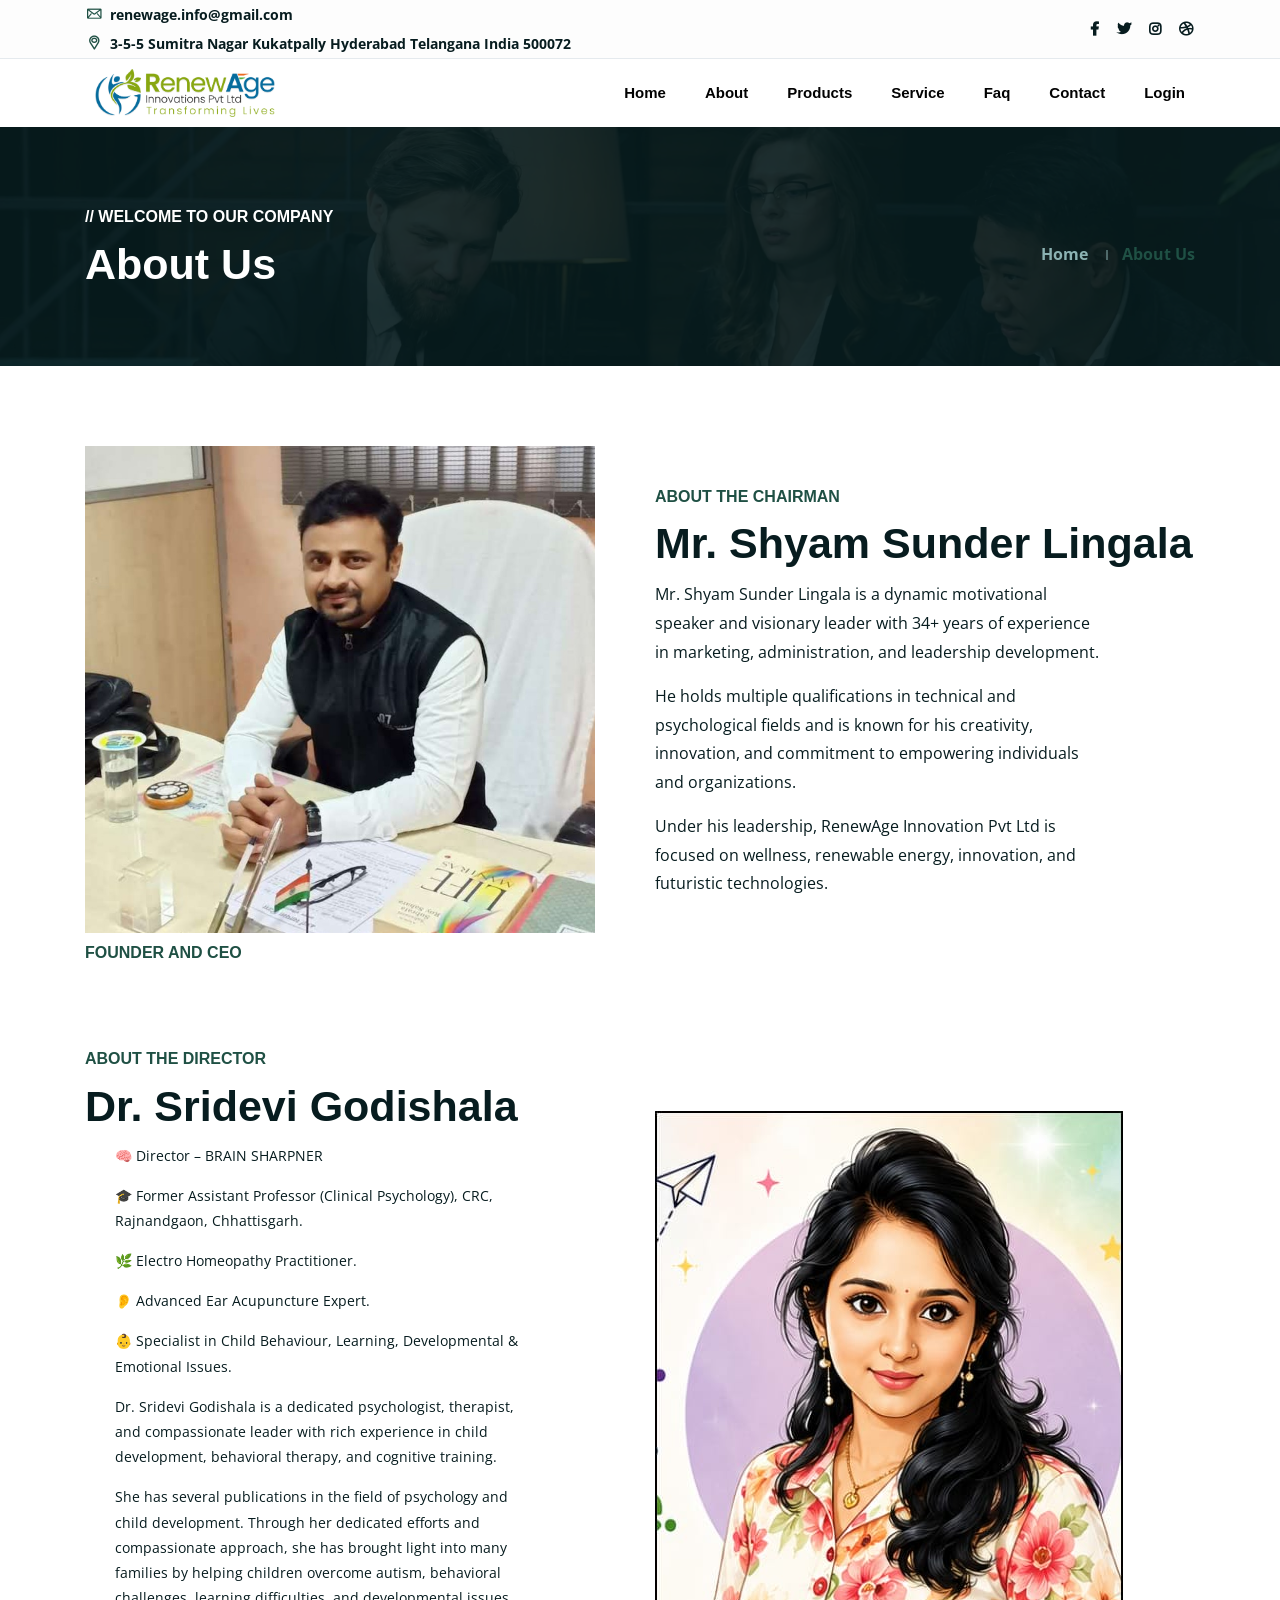
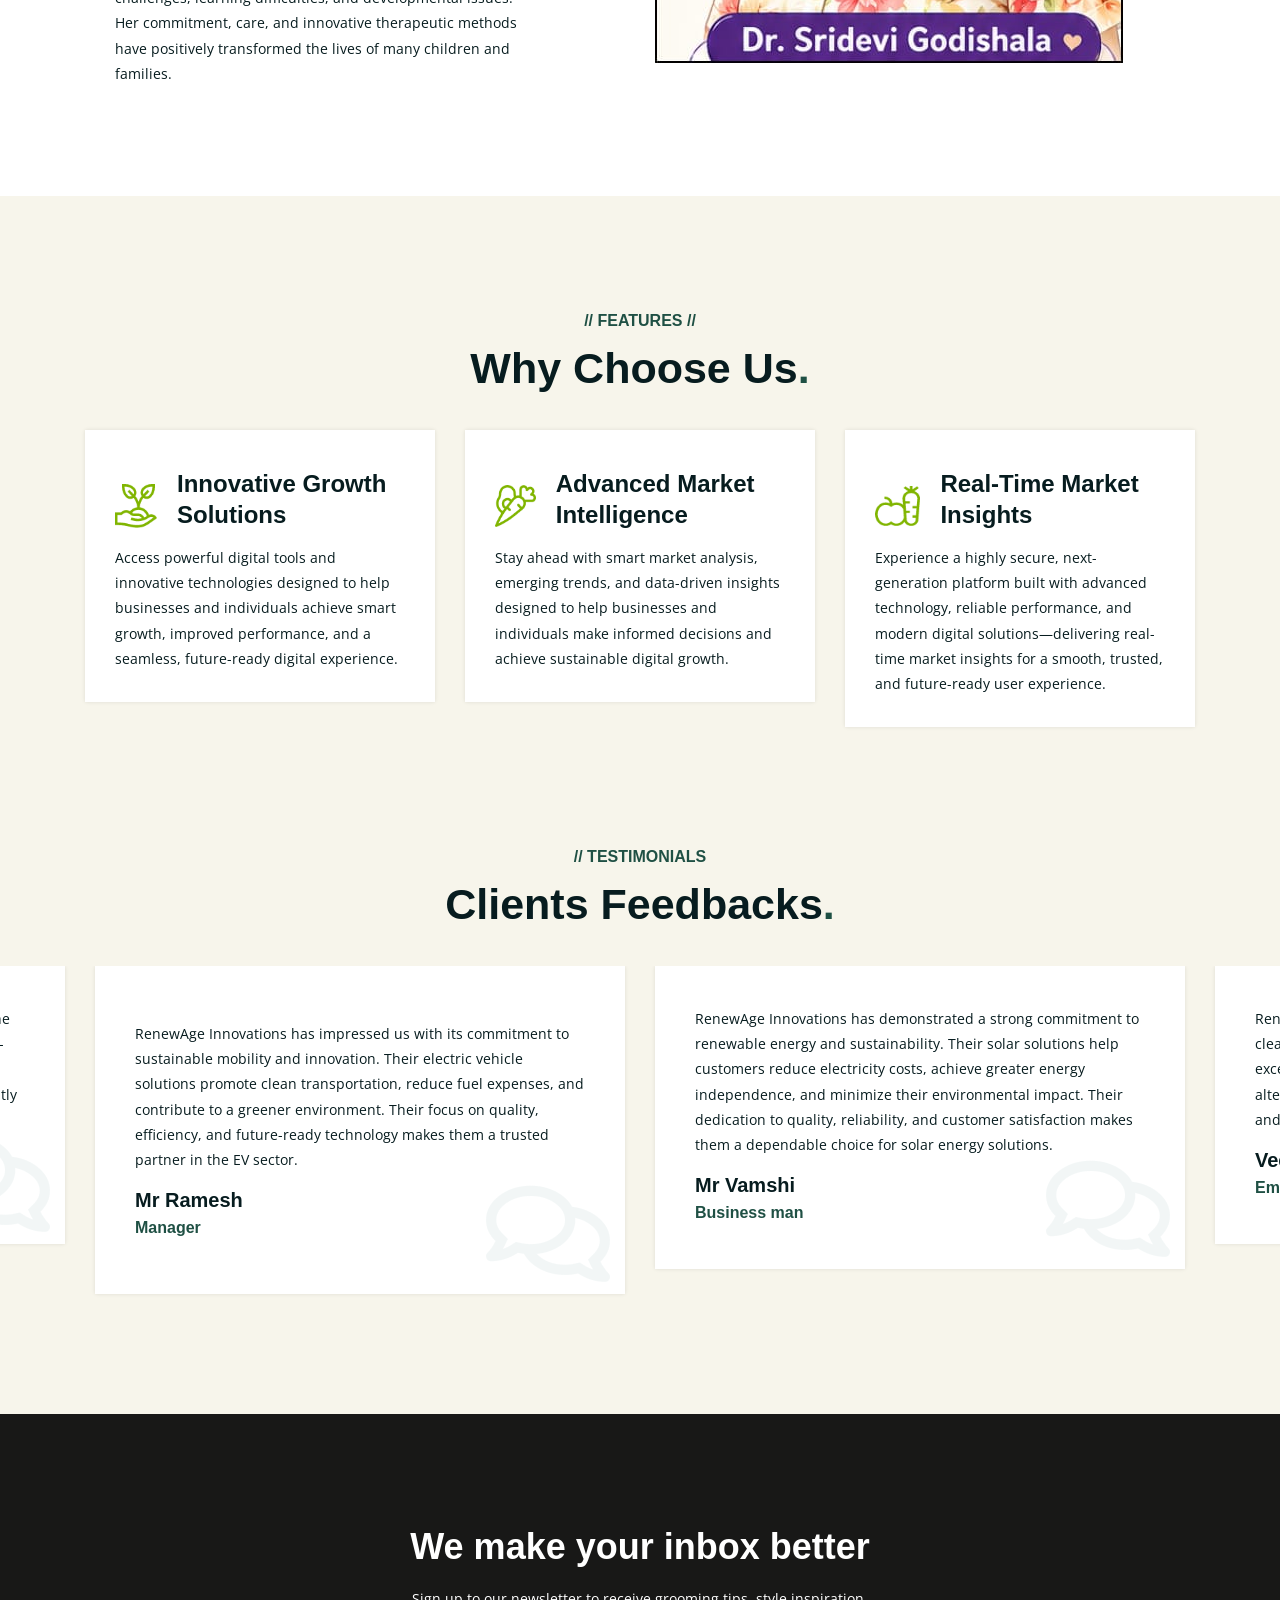
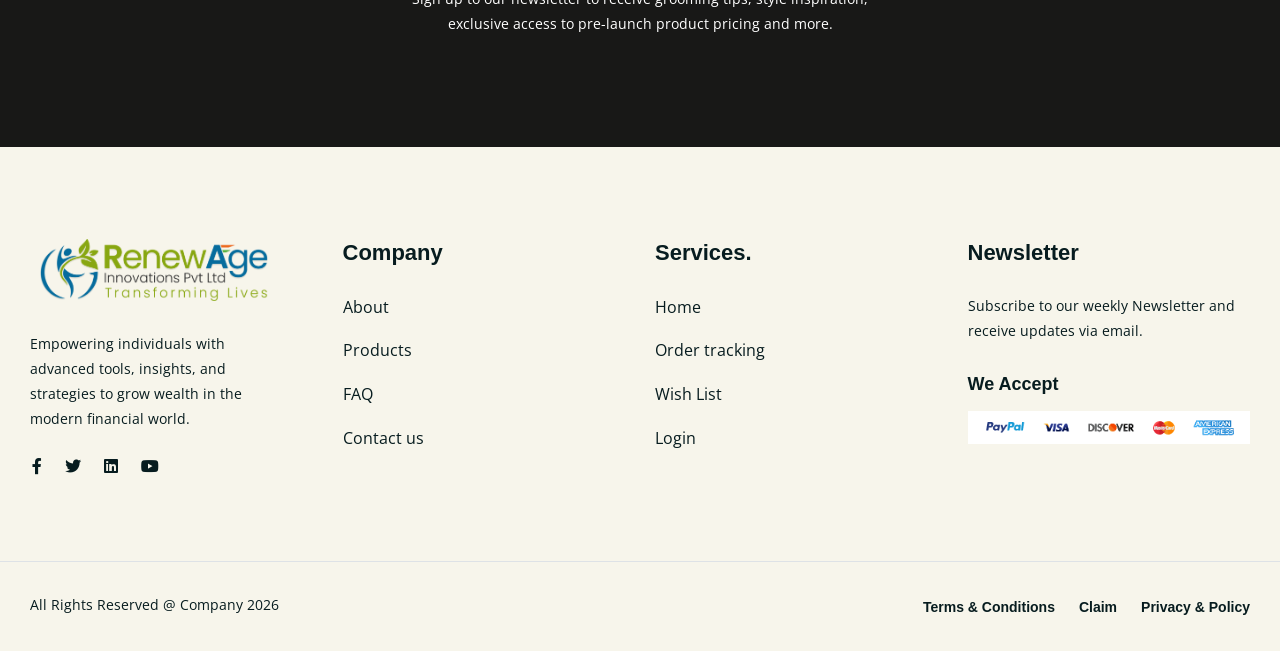
==== about.html @ 90369147 "first commit" ====
<!doctype html>
<html class="no-js" lang="zxx">

<head>
    <meta charset="utf-8">
    <meta http-equiv="x-ua-compatible" content="ie=edge">
    <title>RenewAge Innovation Pvt Ltd </title>
    <meta name="robots" content="noindex, follow" />
    <meta name="description" content="">
    <meta name="viewport" content="width=device-width, initial-scale=1, shrink-to-fit=no">

    <!-- Place favicon.png in the root directory -->
    <link rel="shortcut icon" href="assets/img/favicon.png" type="image/x-icon" />
    <!-- Font Icons css -->
    <link rel="stylesheet" href="assets/css/font-icons.css">
    <!-- plugins css -->
    <link rel="stylesheet" href="assets/css/plugins.css">
    <!-- Main Stylesheet -->
    <link rel="stylesheet" href="assets/css/style.css">
    <!-- Responsive css -->
    <link rel="stylesheet" href="assets/css/responsive.css">
</head>

<body>
    <!-- Body main wrapper start -->
    <div class="body-wrapper">
        <!-- HEADER AREA START (header-3) -->
        <header class="ltn__header-area ltn__header-3 section-bg-6">
            <!-- ltn__header-top-area start -->
            <div class="ltn__header-top-area">
                <div class="container">
                    <div class="row">
                        <div class="col-md-7">
                            <div class="ltn__top-bar-menu">
                                <ul>
                                    <li>
                                        <a href="mailto:renewage.info@gmail.com">
                                            <i class="icon-mail"></i> renewage.info@gmail.com
                                        </a>
                                    </li>
                                    <li>
                                        <a href="https://maps.app.goo.gl/cQ6omuNGtq3aZCvQ6" target="_blank">
                                            <i class="icon-placeholder"></i>  3-5-5 Sumitra Nagar
                                            Kukatpally Hyderabad Telangana India 500072
                                        </a>
                                    </li>
                                </ul>
                            </div>
                        </div>
                        <div class="col-md-5">
                            <div class="top-bar-right text-right text-end">
                                <div class="ltn__top-bar-menu">
                                    <ul>
                                        <li>
                                            <!-- ltn__language-menu -->
                                            <div class="ltn__drop-menu ltn__currency-menu ltn__language-menu">
                                                <ul>
                                                    <li>
                                                        <a href="#" class="dropdown-toggle"><span
                                                                class="active-currency">English</span></a>
                                                        <ul>
                                                            <li><a href="#">Arabic</a></li>
                                                            <li><a href="#">Bengali</a></li>
                                                            <li><a href="#">Chinese</a></li>
                                                            <li><a href="#">English</a></li>
                                                            <li><a href="#">French</a></li>
                                                            <li><a href="#">Hindi</a></li>
                                                        </ul>
                                                    </li>
                                                </ul>
                                            </div>
                                        </li>
                                        <li>
                                            <!-- ltn__social-media -->
                                            <div class="ltn__social-media">
                                                <ul>
                                                    <li><a href="#" title="Facebook"><i
                                                                class="fab fa-facebook-f"></i></a></li>
                                                    <li><a href="#" title="Twitter"><i class="fab fa-twitter"></i></a>
                                                    </li>

                                                    <li><a href="#" title="Instagram"><i
                                                                class="fab fa-instagram"></i></a></li>
                                                    <li><a href="#" title="Dribbble"><i class="fab fa-dribbble"></i></a>
                                                    </li>
                                                </ul>
                                            </div>
                                        </li>
                                    </ul>
                                </div>
                            </div>
                        </div>
                    </div>
                </div>
            </div>
            <!-- ltn__header-top-area end -->
            <!-- header-bottom-area start -->
            <div
                class="header-bottom-area ltn__border-top ltn__header-sticky  ltn__sticky-bg-black--- ltn__sticky-bg-secondary ltn__secondary-bg section-bg-1 menu-color-white d-none d-lg-block">
                <div class="container">
                    <div class="row">
                        <div class="col header-menu-column justify-content-between">
                            <div class="sticky-logo">
                                <div class="site-logo">
                                    <a href="index.html"><img src="assets/img/all-logo-White.png" alt="Logo"></a>
                                </div>
                            </div>
                            <div class="header-menu header-menu-2">
                                <nav>
                                    <div class="ltn__main-menu">
                                        <ul>
                                            <li class="menu-icon"><a href="index.html">Home</a></li>
                                            <li class="menu-icon"><a href="about.html">About</a> </li>
                                            <li class="menu-icon"><a href="blog.html">Products</a></li>
                                            <li class="menu-icon"><a href="service.html">Service</a> </li>
                                            <li class="menu-icon"><a href="faq.html">Faq</a></li>
                                            <li><a href="contact.html">Contact</a></li>
                                            <li><a href="../Home/login">Login</a></li>
                                        </ul>
                                    </div>
                                </nav>
                            </div>
                        </div>
                    </div>
                </div>
            </div>
            <!-- header-bottom-area end -->
        </header>
        <!-- HEADER AREA END -->
        <!-- Utilize Cart Menu Start -->
        <div id="ltn__utilize-cart-menu" class="ltn__utilize ltn__utilize-cart-menu">
            <div class="ltn__utilize-menu-inner ltn__scrollbar">
                <div class="ltn__utilize-menu-head">
                    <span class="ltn__utilize-menu-title">Cart</span>
                    <button class="ltn__utilize-close">×</button>
                </div>
                <div class="mini-cart-product-area ltn__scrollbar">
                    <div class="mini-cart-item clearfix">
                        <div class="mini-cart-img">
                            <a href="#"><img src="assets/img/product/1.png" alt="Image"></a>
                            <span class="mini-cart-item-delete"><i class="icon-cancel"></i></span>
                        </div>
                        <div class="mini-cart-info">
                            <h6><a href="#">Red Hot Tomato</a></h6>
                            <span class="mini-cart-quantity">1 x ₹65.00</span>
                        </div>
                    </div>
                    <div class="mini-cart-item clearfix">
                        <div class="mini-cart-img">
                            <a href="#"><img src="assets/img/product/2.png" alt="Image"></a>
                            <span class="mini-cart-item-delete"><i class="icon-cancel"></i></span>
                        </div>
                        <div class="mini-cart-info">
                            <h6><a href="#">Vegetables Juices</a></h6>
                            <span class="mini-cart-quantity">1 x ₹85.00</span>
                        </div>
                    </div>
                    <div class="mini-cart-item clearfix">
                        <div class="mini-cart-img">
                            <a href="#"><img src="assets/img/product/3.png" alt="Image"></a>
                            <span class="mini-cart-item-delete"><i class="icon-cancel"></i></span>
                        </div>
                        <div class="mini-cart-info">
                            <h6><a href="#">Orange Sliced Mix</a></h6>
                            <span class="mini-cart-quantity">1 x ₹92.00</span>
                        </div>
                    </div>
                    <div class="mini-cart-item clearfix">
                        <div class="mini-cart-img">
                            <a href="#"><img src="assets/img/product/4.png" alt="Image"></a>
                            <span class="mini-cart-item-delete"><i class="icon-cancel"></i></span>
                        </div>
                        <div class="mini-cart-info">
                            <h6><a href="#">Orange Fresh Juice</a></h6>
                            <span class="mini-cart-quantity">1 x ₹68.00</span>
                        </div>
                    </div>
                </div>
                <div class="mini-cart-footer">
                    <div class="mini-cart-sub-total">
                        <h5>Subtotal: <span>₹310.00</span></h5>
                    </div>
                    <div class="btn-wrapper">
                        <a href="cart.html" class="theme-btn-1 btn btn-effect-1">View Cart</a>
                        <a href="cart.html" class="theme-btn-2 btn btn-effect-2">Checkout</a>
                    </div>
                    <p>Free Shipping on All Orders Over ₹100!</p>
                </div>

            </div>
        </div>
        <!-- Utilize Cart Menu End -->
        <!-- Utilize Mobile Menu Start -->
        <div id="ltn__utilize-mobile-menu" class="ltn__utilize ltn__utilize-mobile-menu">
            <div class="ltn__utilize-menu-inner ltn__scrollbar">
                <div class="ltn__utilize-menu-head">
                    <div class="site-logo">
                        <a href="index.html"><img src="assets/img/logo.png" alt="Logo"></a>
                    </div>
                    <button class="ltn__utilize-close">×</button>
                </div>
                <div class="ltn__utilize-menu-search-form">
                    <form action="#">
                        <input type="text" placeholder="Search...">
                        <button><i class="fas fa-search"></i></button>
                    </form>
                </div>
                <div class="ltn__utilize-menu">

                    <ul>
                        <li><a href="index.html">Home</a></li>
                        <li><a href="about.html">About</a> </li>
                        <li><a href="blog.html">Products</a></li>
                        <li><a href="service.html">Service</a> </li>
                        <li><a href="faq.html">Faq</a></li>
                        <li><a href="contact.html">Contact</a></li>
                        <li><a href="../Home/login">Login</a></li>
                    </ul>
                </div>
                <div class="ltn__utilize-buttons ltn__utilize-buttons-2">
                    <ul>
                        <li>
                            <a href="index.html" title="My Account">
                                <span class="utilize-btn-icon">
                                    <i class="far fa-user"></i>
                                </span>
                                My Account
                            </a>
                        </li>
                        <li>
                            <a href="index.html" title="Wishlist">
                                <span class="utilize-btn-icon">
                                    <i class="far fa-heart"></i>
                                    <sup>3</sup>
                                </span>
                                Wishlist
                            </a>
                        </li>
                        <li>
                            <a href="cart.html" title="Shoping Cart">
                                <span class="utilize-btn-icon">
                                    <i class="fas fa-shopping-cart"></i>
                                    <sup>5</sup>
                                </span>
                                Shoping Cart
                            </a>
                        </li>
                    </ul>
                </div>
                <div class="ltn__social-media-2">
                    <ul>
                        <li><a href="#" title="Facebook"><i class="fab fa-facebook-f"></i></a></li>
                        <li><a href="#" title="Twitter"><i class="fab fa-twitter"></i></a></li>
                        <li><a href="#" title="Linkedin"><i class="fab fa-linkedin"></i></a></li>
                        <li><a href="#" title="Instagram"><i class="fab fa-instagram"></i></a></li>
                    </ul>
                </div>
            </div>
        </div>
        <!-- Utilize Mobile Menu End -->

        <div class="ltn__utilize-overlay"></div>

        <!-- BREADCRUMB AREA START -->
        <div class="ltn__breadcrumb-area ltn__breadcrumb-area-2 ltn__breadcrumb-color-white bg-overlay-theme-black-90 bg-image" data-bg="assets/img/bg/8.jpg">
            <div class="container">
                <div class="row">
                    <div class="col-lg-12">
                        <div class="ltn__breadcrumb-inner ltn__breadcrumb-inner-2 justify-content-between">
                            <div class="section-title-area ltn__section-title-2">
                                <h6 class="section-subtitle ltn__secondary-color">// Welcome to our company</h6>
                                <h1 class="section-title white-color">About Us</h1>
                            </div>
                            <div class="ltn__breadcrumb-list">
                                <ul>
                                    <li><a href="index.html">Home</a></li>
                                    <li>About Us</li>
                                </ul>
                            </div>
                        </div>
                    </div>
                </div>
            </div>
        </div>
        <!-- BREADCRUMB AREA END -->
        <!-- ABOUT US AREA START -->
        <div class="ltn__product-tab-area ltn__product-gutter pt-80 pb-70">
            <div class="container">
                <div class="row">
                    <div class="col-lg-6 align-self-center">
                        <div class="about-us-img-wrap about-img-left">
                            <img src="assets/img/shyam-sundar.jpeg" />
                            <h6 class="section-subtitle ltn__secondary-color" style=" margin-top: 10px;">FOUNDER AND CEO
                            </h6>
                        </div>
                    </div>
                    <div class="col-lg-6 align-self-center">
                        <div class="about-us-info-wrap">
                            <div class="section-title-area ltn__section-title-2">
                                <h6 class="section-subtitle ltn__secondary-color">ABOUT THE CHAIRMAN</h6>
                                <h1 class="section-title">Mr. Shyam Sunder Lingala</h1>
                                <p style="border-style: none;font-size:16px; margin-bottom:15px;padding:0">Mr. Shyam
                                    Sunder Lingala is a dynamic motivational speaker and visionary leader with 34+ years
                                    of experience in marketing, administration, and leadership development.</p>
                                <p style="border-style: none; font-size: 16px; padding: 0 ">
                                    He holds multiple qualifications in technical and psychological fields and is known
                                    for his creativity, innovation, and commitment to empowering individuals and
                                    organizations.
                                </p>

                                <p style="border-style: none;font-size:16px; margin-bottom:15px;padding:0">Under his
                                    leadership, RenewAge Innovation Pvt Ltd is focused on wellness, renewable energy,
                                    innovation, and futuristic technologies.</p>

                            </div>

                        </div>
                    </div>
                </div>
            </div>
        </div>
        <!-- ABOUT US AREA END -->
        <!-- ABOUT US AREA START -->
        <div class="ltn__product-tab-area ltn__product-gutter pb-70">
            <div class="container">
                <div class="row">

                    <div class="col-lg-6 align-self-center">
                        <div class="about-us-info-wrap">
                            <div class="section-title-area ltn__section-title-2">
                                <h6 class="section-subtitle ltn__secondary-color">ABOUT THE DIRECTOR</h6>
                                <h1 class="section-title">Dr. Sridevi Godishala</h1>
                                <p style="border-style: none;">🧠 Director – BRAIN SHARPNER</p>

                                <p style="border-style: none;">🎓 Former Assistant Professor (Clinical Psychology), CRC,
                                    Rajnandgaon, Chhattisgarh.</p>

                                <p style="border-style: none;">🌿 Electro Homeopathy Practitioner.</p>

                                <p style="border-style: none;">👂 Advanced Ear Acupuncture Expert.</p>

                                <p style="border-style: none;">👶 Specialist in Child Behaviour, Learning, Developmental
                                    & Emotional Issues.</p>
                                <p style="border-style: none;">Dr. Sridevi Godishala is a dedicated psychologist,
                                    therapist, and compassionate leader with rich
                                    experience in child development, behavioral
                                    therapy, and cognitive training.</p>
                                <p style="border-style: none;">
                                    She has several publications in the field of
                                    psychology and child development. Through her
                                    dedicated efforts and compassionate approach,
                                    she has brought light into many families by
                                    helping children overcome autism, behavioral
                                    challenges,
                                    learning
                                    difficulties,
                                    and
                                    developmental issues. Her commitment, care,
                                    and innovative therapeutic methods have
                                    positively transformed the lives of many children
                                    and families.
                                </p>
                            </div>


                        </div>
                    </div>


                    <div class="col-lg-6 align-self-center">
                        <div class="about-us-img-wrap about-img-left">
                            <img src="assets/img/sridevi.jpeg" />
                        </div>
                    </div>

                </div>
            </div>
        </div>
        <!-- ABOUT US AREA END -->
        <!-- FEATURE AREA START ( Feature - 6) -->
        <div class="ltn__feature-area section-bg-1 pt-115 pb-90">
            <div class="container">
                <div class="row">
                    <div class="col-lg-12">
                        <div class="section-title-area ltn__section-title-2 text-center">
                            <h6 class="section-subtitle ltn__secondary-color">// features //</h6>
                            <h1 class="section-title">Why Choose Us<span>.</span></h1>
                        </div>
                    </div>
                </div>
                <div class="row justify-content-center">
                    <div class="col-lg-4 col-sm-6 col-12">
                        <div class="ltn__feature-item ltn__feature-item-7">
                            <div class="ltn__feature-icon-title">
                                <div class="ltn__feature-icon">
                                    <span><img src="assets/img/icons/icon-img/21.png" alt="#"></span>
                                </div>
                               <h3><a href="index.html">Innovative Growth Solutions</a></h3>
</div>
<div class="ltn__feature-info">
    <p>
       Access powerful digital tools and innovative technologies designed to help businesses and individuals achieve smart growth, improved performance, and a seamless, future-ready digital experience.

    </p>

                            </div>
                        </div>
                    </div>
                    <div class="col-lg-4 col-sm-6 col-12">
                        <div class="ltn__feature-item ltn__feature-item-7">
                            <div class="ltn__feature-icon-title">
                                <div class="ltn__feature-icon">
                                    <span><img src="assets/img/icons/icon-img/22.png" alt="#"></span>
                                </div>
                                <h3><a href="index.html">Advanced Market Intelligence</a></h3>
                            </div>
                            <div class="ltn__feature-info">
                                <p>Stay ahead with smart market analysis, emerging trends, and data-driven insights designed to help businesses and individuals make informed decisions and achieve sustainable digital growth.</p>
                            </div>
                        </div>
                    </div>
                    <div class="col-lg-4 col-sm-6 col-12">
                        <div class="ltn__feature-item ltn__feature-item-7">
                            <div class="ltn__feature-icon-title">
                                <div class="ltn__feature-icon">
                                    <span><img src="assets/img/icons/icon-img/23.png" alt="#"></span>
                                </div>
                                <h3><a href="index.html">Real-Time Market Insights</a></h3>
                            </div>
                            <div class="ltn__feature-info">
                                <p>
    Experience a highly secure, next-generation platform built with advanced technology, reliable performance, and modern digital solutions—delivering real-time market insights for a smooth, trusted, and future-ready user experience.
</p>

                            </div>
                        </div>
                    </div>
                </div>
            </div>
        </div>
        <!-- FEATURE AREA END -->

        <!-- CALL TO ACTION START (call-to-action-5) -->
        <div class="call-to-action-area call-to-action-5 bg-image bg-overlay-theme-90 pt-40 pb-25 d-none"
            data-bg="img/bg/13.jpg">
            <div class="container">
                <div class="row">
                    <div class="col-lg-12">
                        <div class="call-to-action-inner call-to-action-inner-5 text-center">
                            <h2 class="white-color text-decoration">24/7 Availability, Make <a href="contact.html">An
                                    Appointment</a></h2>
                        </div>
                    </div>
                </div>
            </div>
        </div>
        <!-- CALL TO ACTION END -->
        <!-- PROGRESS BAR AREA START -->
        <div class="ltn__progress-bar-area before-bg-right pt-115 pb-95 d-none">
            <div class="container">
                <div class="row">
                    <div class="col-lg-6">
                        <div class="ltn__progress-bar-wrap">
                            <div class="section-title-area ltn__section-title-2">
                                <h6 class="section-subtitle ltn__secondary-color">// skills</h6>
                                <h1 class="section-title">
                                    We Have A Skillest
                                    Team Ever<span>.</span>
                                </h1>
                                <p>Lorem ipsum dolor sit amet, consectetur adipiscing elit, sed do eiusmod tempor
                                    incididunt ut labore</p>
                            </div>
                            <div class="ltn__progress-bar-inner">
                                <div class="ltn__progress-bar-item">
                                    <p>Car Repair</p>
                                    <div class="progress">
                                        <div class="progress-bar wow fadeInLeft" data-wow-duration="0.5s"
                                            data-wow-delay=".5s" role="progressbar" style="width: 72%">
                                            <span>72%</span>
                                        </div>
                                    </div>
                                </div>
                                <div class="ltn__progress-bar-item">
                                    <p>Car Rental Service</p>
                                    <div class="progress">
                                        <div class="progress-bar wow fadeInLeft" data-wow-duration="0.5s"
                                            data-wow-delay=".5s" role="progressbar" style="width: 74%">
                                            <span>74%</span>
                                        </div>
                                    </div>
                                </div>
                                <div class="ltn__progress-bar-item">
                                    <p>Car Cleaning & Parts</p>
                                    <div class="progress">
                                        <div class="progress-bar wow fadeInLeft" data-wow-duration="0.5s"
                                            data-wow-delay=".5s" role="progressbar" style="width: 81%">
                                            <span>81%</span>
                                        </div>
                                    </div>
                                </div>
                            </div>
                        </div>
                    </div>
                    <div class="col-lg-6 align-self-center">
                        <div class="ltn__video-bg-img ltn__video-popup-height-500 bg-overlay-black-50-- bg-image ml-30"
                            data-bg="img/others/5.jpg">
                            <a class="ltn__video-icon-2 ltn__video-icon-2-border---"
                                href="https://www.youtube.com/embed/eWUxqVFBq74?autoplay=1&amp;showinfo=0"
                                data-rel="lightcase:myCollection">
                                <i class="fa fa-play"></i>
                            </a>
                        </div>
                    </div>
                </div>
            </div>
        </div>
        <!-- PROGRESS BAR AREA END -->
        <!-- TESTIMONIAL AREA START (testimonial-4) -->
        <div class="ltn__testimonial-area section-bg-1 pb-70">
            <div class="container-fluid">
                <div class="row">
                    <div class="col-lg-12">
                        <div class="section-title-area ltn__section-title-2 text-center">
                            <h6 class="section-subtitle ltn__secondary-color">// Testimonials</h6>
                            <h1 class="section-title">Clients Feedbacks<span>.</span></h1>
                        </div>
                    </div>
                </div>
                <div class="row ltn__testimonial-slider-3-active slick-arrow-1 slick-arrow-1-inner">
                    <div class="col-lg-12">
                        <div class="ltn__testimonial-item ltn__testimonial-item-4">
                            <!-- <div class="ltn__testimoni-img">
                                <img src="assets/img/testimonial/6.jpg" alt="#">
                            </div> -->
                            <div class="ltn__testimoni-info">
                                <p><p>
    RenewAge Innovations has impressed us with its commitment to sustainable mobility and innovation. Their electric vehicle solutions promote clean transportation, reduce fuel expenses, and contribute to a greener environment. Their focus on quality, efficiency, and future-ready technology makes them a trusted partner in the EV sector.
</p>

<h4>Mr Ramesh 
 </h4>
<h6>Manager</h6>
</p>
                            </div>
                            <div class="ltn__testimoni-bg-icon">
                                <i class="far fa-comments"></i>
                            </div>
                        </div>
                    </div>
                    <div class="col-lg-12">
                        <div class="ltn__testimonial-item ltn__testimonial-item-4">
                            <!-- <div class="ltn__testimoni-img">
                                <img src="assets/img/testimonial/7.jpg" alt="#">
                            </div> -->
                            <div class="ltn__testimoni-info">
                                <p>
   

RenewAge Innovations has demonstrated a strong commitment to renewable energy and sustainability. Their solar solutions help customers reduce electricity costs, achieve greater energy independence, and minimize their environmental impact. Their dedication to quality, reliability, and customer satisfaction makes them a dependable choice for solar energy solutions.
</p>


<h4>Mr Vamshi 
</h4>
<h6>Business man</h6>

                            </div>
                            <div class="ltn__testimoni-bg-icon">
                                <i class="far fa-comments"></i>
                            </div>
                        </div>
                    </div>
                    <div class="col-lg-12">
                        <div class="ltn__testimonial-item ltn__testimonial-item-4">
                            <!-- <div class="ltn__testimoni-img">
                                <img src="assets/img/testimonial/1.jpg" alt="#">
                            </div> -->
                            <div class="ltn__testimoni-info">
                                <p>
    RenewAge Innovations has impressed us with its commitment to clean mobility and innovation. Their electric vehicle solutions offer excellent performance, lower operating costs, and an eco-friendly alternative to conventional transportation. Their focus on quality and sustainability makes them a trusted name in the EV industry.
</p>

<h4>Veeresham 
</h4>
<h6>Employee</h6>

                            </div>
                            <div class="ltn__testimoni-bg-icon">
                                <i class="far fa-comments"></i>
                            </div>
                        </div>
                    </div>
                    <div class="col-lg-12">
                        <div class="ltn__testimonial-item ltn__testimonial-item-4">
                            <!-- <div class="ltn__testimoni-img">
                                <img src="assets/img/testimonial/2.jpg" alt="#">
                            </div> -->
                            <div class="ltn__testimoni-info">
                               <p>
   RenewAge Innovations continues to set a positive example in the renewable energy and electric mobility sectors. Their customer-focused approach, reliable solutions, and commitment to environmental stewardship make them a company we confidently recommend.
</p>

<h4>Padma </h4>
<h6>Home Maker</h6>

                            </div>
                            <div class="ltn__testimoni-bg-icon">
                                <i class="far fa-comments"></i>
                            </div>
                        </div>
                    </div>
                    <!-- <div class="col-lg-12">
                        <div class="ltn__testimonial-item ltn__testimonial-item-4">
                           
                            <div class="ltn__testimoni-info">
                               <p>
    RenewAge Innovations has demonstrated a strong commitment to renewable energy and sustainability. Their solar solutions help customers reduce electricity costs, achieve greater energy independence, and minimize their environmental impact. Their dedication to quality, reliability, and customer satisfaction makes them a dependable choice for solar energy solutions.
</p>

<h4>Vikram Singh</h4>


                            </div> -->
                            <div class="ltn__testimoni-bg-icon">
                                <i class="far fa-comments"></i>
                            </div>
                        </div>
                    </div>
                    <!--  -->
                </div>
            </div>
        </div>
        <!-- TESTIMONIAL AREA END -->
        <!-- NEWSLETTER AREA START -->
        <div class="ltn__newsletter-area section-bg-1 bg-overlay-black-90 pt-110 pb-90 bg-image" data-bg="img/bg/2.jpg">
            <div class="container">
                <div class="row">
                    <div class="col-lg-8 offset-lg-2">
                        <div class="ltn__newsletter-inner text-center">
                            <h1 class="white-color">We make your inbox better</h1>
                            <p class="white-color">Sign up to our newsletter to receive grooming tips, style
                                inspiration, <br> exclusive access to pre-launch product pricing and more.</p>
                        </div>
                    </div>
                </div>
            </div>
        </div>
        <!-- NEWSLETTER AREA END -->

        <!-- FEATURE AREA START ( Feature - 3) -->
        <!-- <div class="ltn__feature-area before-bg-bottom-2 mb--30--- plr--5">
            <div class="container-fluid">
                <div class="row">
                    <div class="col-lg-12">
                        <div class="ltn__feature-item-box-wrap ltn__border-between-column white-bg">
                            <div class="row">
                                <div class="col-xl-3 col-md-6 col-12">
                                    <div class="ltn__feature-item ltn__feature-item-8">
                                        <div class="ltn__feature-icon">
                                            <img src="assets/img/icons/icon-img/11.png" alt="#">
                                        </div>
                                        <div class="ltn__feature-info">
                                            <h4>Curated Products</h4>
                                            <p>
                                                Provide Curated Products for
                                                all product over ₹100
                                            </p>
                                        </div>
                                    </div>
                                </div>
                                <div class="col-xl-3 col-md-6 col-12">
                                    <div class="ltn__feature-item ltn__feature-item-8">
                                        <div class="ltn__feature-icon">
                                            <img src="assets/img/icons/icon-img/12.png" alt="#">
                                        </div>
                                        <div class="ltn__feature-info">
                                            <h4>Handmade</h4>
                                            <p>
                                                We ensure the product quality
                                                that is our main goal
                                            </p>
                                        </div>
                                    </div>
                                </div>
                                <div class="col-xl-3 col-md-6 col-12">
                                    <div class="ltn__feature-item ltn__feature-item-8">
                                        <div class="ltn__feature-icon">
                                            <img src="assets/img/icons/icon-img/13.png" alt="#">
                                        </div>
                                        <div class="ltn__feature-info">
                                            <h4>Natural Food</h4>
                                            <p>
                                                Return product within 3 days
                                                for any product you buy
                                            </p>
                                        </div>
                                    </div>
                                </div>
                                <div class="col-xl-3 col-md-6 col-12">
                                    <div class="ltn__feature-item ltn__feature-item-8">
                                        <div class="ltn__feature-icon">
                                            <img src="assets/img/icons/icon-img/14.png" alt="#">
                                        </div>
                                        <div class="ltn__feature-info">
                                            <h4>Free home delivery</h4>
                                            <p>
                                                We ensure the product quality
                                                that you can trust easily
                                            </p>
                                        </div>
                                    </div>
                                </div>
                            </div>
                        </div>
                    </div>
                </div>
            </div>
        </div> -->
        <!-- FEATURE AREA END -->
        <!-- FOOTER AREA START -->
        <footer class="ltn__footer-area  ">
            <div class="footer-top-area  section-bg-1 plr--5">
                <div class="container-fluid">
                    <div class="row">
                        <div class="col-xl-3 col-md-6 col-sm-6 col-12">
                            <div class="footer-widget footer-about-widget">
                                <div class="footer-logo mb-10">
                                    <div class="site-logo">
                                        <img src="assets/img/logo.png" alt="Logo">
                                    </div>
                                </div>
                                <p>Empowering individuals with advanced tools, insights, and strategies to grow wealth
                                    in the modern financial world.</p>

                                <div class="ltn__social-media mt-20">
                                    <ul>
                                        <li><a href="#" title="Facebook"><i class="fab fa-facebook-f"></i></a></li>
                                        <li><a href="#" title="Twitter"><i class="fab fa-twitter"></i></a></li>
                                        <li><a href="#" title="Linkedin"><i class="fab fa-linkedin"></i></a></li>
                                        <li><a href="#" title="Youtube"><i class="fab fa-youtube"></i></a></li>
                                    </ul>
                                </div>
                            </div>
                        </div>
                        <div class="col-xl-3 col-md-6 col-sm-6 col-12">
                            <div class="footer-widget footer-menu-widget clearfix">
                                <h4 class="footer-title">Company</h4>
                                <div class="footer-menu">
                                    <ul>
                                        <li><a href="about.html">About</a></li>
                                        <li><a href="blog.html">Products</a></li>
                                        <li><a href="faq.html">FAQ</a></li>
                                        <li><a href="contact.html">Contact us</a></li>
                                    </ul>
                                </div>
                            </div>
                        </div>
                        <div class="col-xl-3 col-md-6 col-sm-6 col-12">
                            <div class="footer-widget footer-menu-widget clearfix">
                                <h4 class="footer-title">Services.</h4>
                                <div class="footer-menu">
                                    <ul>
                                        <li><a href="index.html">Home</a></li>
                                        <li><a href="index.html">Order tracking</a></li>
                                        <li><a href="index.html">Wish List</a></li>
                                        <li><a href="../Home/login">Login</a></li>
                                    </ul>
                                </div>
                            </div>
                        </div>
                        <div class="col-xl-3 col-md-6 col-sm-12 col-12">
                            <div class="footer-widget footer-newsletter-widget">
                                <h4 class="footer-title">Newsletter</h4>
                                <p>Subscribe to our weekly Newsletter and receive updates via email.</p>

                                <h5 class="mt-30">We Accept</h5>
                                <img src="assets/img/icons/payment-4.png" alt="Payment Image">
                            </div>
                        </div>
                    </div>
                </div>
            </div>
            <div class="ltn__copyright-area ltn__copyright-2 section-bg-1 border-top  ltn__border-top-2--- plr--5">
                <div class="container-fluid">
                    <div class="row">
                        <div class="col-md-6 col-12">
                            <div class="ltn__copyright-design clearfix">
                                <p>All Rights Reserved @ Company <span class="current-year"></span></p>
                            </div>
                        </div>
                        <div class="col-md-6 col-12 align-self-center">
                            <div class="ltn__copyright-menu text-right text-end">
                                <ul>
                                    <li><a href="#">Terms & Conditions</a></li>
                                    <li><a href="#">Claim</a></li>
                                    <li><a href="#">Privacy & Policy</a></li>
                                </ul>
                            </div>
                        </div>
                    </div>
                </div>
            </div>
        </footer>
        <!-- FOOTER AREA END -->

    </div>
    <!-- Body main wrapper end -->
    <!-- preloader area start -->
    <div class="preloader" id="preloader">
        <div class="preloader-inner">
            <div class="spinner">
                <div class="dot1"></div>
                <div class="dot2"></div>
            </div>
        </div>
    </div>
    <!-- preloader area end -->
    <!-- All JS Plugins -->
    <script src="assets/js/plugins.js"></script>
    <!-- Main JS -->
    <script src="assets/js/main.js"></script>

</body>

</html>
---- assets/css/font-icons.css ----
/* ===================================================
>>> TABLE OF CONTENTS:
======================================================

  1. Font Awesome 
  2. Themify Icons 

 
=================================================== */

/*---------------------------------------------------------------
  1. Font Awesome 5 Icon 
---------------------------------------------------------------*/
/*!
 * Font Awesome Free 5.15.2 by @fontawesome - https://fontawesome.com
 * License - https://fontawesome.com/license/free (Icons: CC BY 4.0, Fonts: SIL OFL 1.1, Code: MIT License)
 */
 .fa,.fab,.fad,.fal,.far,.fas{-moz-osx-font-smoothing:grayscale;-webkit-font-smoothing:antialiased;display:inline-block;font-style:normal;font-variant:normal;text-rendering:auto;line-height:1}.fa-lg{font-size:1.33333em;line-height:.75em;vertical-align:-.0667em}.fa-xs{font-size:.75em}.fa-sm{font-size:.875em}.fa-1x{font-size:1em}.fa-2x{font-size:2em}.fa-3x{font-size:3em}.fa-4x{font-size:4em}.fa-5x{font-size:5em}.fa-6x{font-size:6em}.fa-7x{font-size:7em}.fa-8x{font-size:8em}.fa-9x{font-size:9em}.fa-10x{font-size:10em}.fa-fw{text-align:center;width:1.25em}.fa-ul{list-style-type:none;margin-left:2.5em;padding-left:0}.fa-ul>li{position:relative}.fa-li{left:-2em;position:absolute;text-align:center;width:2em;line-height:inherit}.fa-border{border:.08em solid #eee;border-radius:.1em;padding:.2em .25em .15em}.fa-pull-left{float:left}.fa-pull-right{float:right}.fa.fa-pull-left,.fab.fa-pull-left,.fal.fa-pull-left,.far.fa-pull-left,.fas.fa-pull-left{margin-right:.3em}.fa.fa-pull-right,.fab.fa-pull-right,.fal.fa-pull-right,.far.fa-pull-right,.fas.fa-pull-right{margin-left:.3em}.fa-spin{-webkit-animation:fa-spin 2s linear infinite;animation:fa-spin 2s linear infinite}.fa-pulse{-webkit-animation:fa-spin 1s steps(8) infinite;animation:fa-spin 1s steps(8) infinite}@-webkit-keyframes fa-spin{0%{-webkit-transform:rotate(0deg);transform:rotate(0deg)}to{-webkit-transform:rotate(1turn);transform:rotate(1turn)}}@keyframes fa-spin{0%{-webkit-transform:rotate(0deg);transform:rotate(0deg)}to{-webkit-transform:rotate(1turn);transform:rotate(1turn)}}.fa-rotate-90{-ms-filter:"progid:DXImageTransform.Microsoft.BasicImage(rotation=1)";-webkit-transform:rotate(90deg);transform:rotate(90deg)}.fa-rotate-180{-ms-filter:"progid:DXImageTransform.Microsoft.BasicImage(rotation=2)";-webkit-transform:rotate(180deg);transform:rotate(180deg)}.fa-rotate-270{-ms-filter:"progid:DXImageTransform.Microsoft.BasicImage(rotation=3)";-webkit-transform:rotate(270deg);transform:rotate(270deg)}.fa-flip-horizontal{-ms-filter:"progid:DXImageTransform.Microsoft.BasicImage(rotation=0, mirror=1)";-webkit-transform:scaleX(-1);transform:scaleX(-1)}.fa-flip-vertical{-webkit-transform:scaleY(-1);transform:scaleY(-1)}.fa-flip-both,.fa-flip-horizontal.fa-flip-vertical,.fa-flip-vertical{-ms-filter:"progid:DXImageTransform.Microsoft.BasicImage(rotation=2, mirror=1)"}.fa-flip-both,.fa-flip-horizontal.fa-flip-vertical{-webkit-transform:scale(-1);transform:scale(-1)}:root .fa-flip-both,:root .fa-flip-horizontal,:root .fa-flip-vertical,:root .fa-rotate-90,:root .fa-rotate-180,:root .fa-rotate-270{-webkit-filter:none;filter:none}.fa-stack{display:inline-block;height:2em;line-height:2em;position:relative;vertical-align:middle;width:2.5em}.fa-stack-1x,.fa-stack-2x{left:0;position:absolute;text-align:center;width:100%}.fa-stack-1x{line-height:inherit}.fa-stack-2x{font-size:2em}.fa-inverse{color:#fff}.fa-500px:before{content:"\f26e"}.fa-accessible-icon:before{content:"\f368"}.fa-accusoft:before{content:"\f369"}.fa-acquisitions-incorporated:before{content:"\f6af"}.fa-ad:before{content:"\f641"}.fa-address-book:before{content:"\f2b9"}.fa-address-card:before{content:"\f2bb"}.fa-adjust:before{content:"\f042"}.fa-adn:before{content:"\f170"}.fa-adversal:before{content:"\f36a"}.fa-affiliatetheme:before{content:"\f36b"}.fa-air-freshener:before{content:"\f5d0"}.fa-airbnb:before{content:"\f834"}.fa-algolia:before{content:"\f36c"}.fa-align-center:before{content:"\f037"}.fa-align-justify:before{content:"\f039"}.fa-align-left:before{content:"\f036"}.fa-align-right:before{content:"\f038"}.fa-alipay:before{content:"\f642"}.fa-allergies:before{content:"\f461"}.fa-amazon:before{content:"\f270"}.fa-amazon-pay:before{content:"\f42c"}.fa-ambulance:before{content:"\f0f9"}.fa-american-sign-language-interpreting:before{content:"\f2a3"}.fa-amilia:before{content:"\f36d"}.fa-anchor:before{content:"\f13d"}.fa-android:before{content:"\f17b"}.fa-angellist:before{content:"\f209"}.fa-angle-double-down:before{content:"\f103"}.fa-angle-double-left:before{content:"\f100"}.fa-angle-double-right:before{content:"\f101"}.fa-angle-double-up:before{content:"\f102"}.fa-angle-down:before{content:"\f107"}.fa-angle-left:before{content:"\f104"}.fa-angle-right:before{content:"\f105"}.fa-angle-up:before{content:"\f106"}.fa-angry:before{content:"\f556"}.fa-angrycreative:before{content:"\f36e"}.fa-angular:before{content:"\f420"}.fa-ankh:before{content:"\f644"}.fa-app-store:before{content:"\f36f"}.fa-app-store-ios:before{content:"\f370"}.fa-apper:before{content:"\f371"}.fa-apple:before{content:"\f179"}.fa-apple-alt:before{content:"\f5d1"}.fa-apple-pay:before{content:"\f415"}.fa-archive:before{content:"\f187"}.fa-archway:before{content:"\f557"}.fa-arrow-alt-circle-down:before{content:"\f358"}.fa-arrow-alt-circle-left:before{content:"\f359"}.fa-arrow-alt-circle-right:before{content:"\f35a"}.fa-arrow-alt-circle-up:before{content:"\f35b"}.fa-arrow-circle-down:before{content:"\f0ab"}.fa-arrow-circle-left:before{content:"\f0a8"}.fa-arrow-circle-right:before{content:"\f0a9"}.fa-arrow-circle-up:before{content:"\f0aa"}.fa-arrow-down:before{content:"\f063"}.fa-arrow-left:before{content:"\f060"}.fa-arrow-right:before{content:"\f061"}.fa-arrow-up:before{content:"\f062"}.fa-arrows-alt:before{content:"\f0b2"}.fa-arrows-alt-h:before{content:"\f337"}.fa-arrows-alt-v:before{content:"\f338"}.fa-artstation:before{content:"\f77a"}.fa-assistive-listening-systems:before{content:"\f2a2"}.fa-asterisk:before{content:"\f069"}.fa-asymmetrik:before{content:"\f372"}.fa-at:before{content:"\f1fa"}.fa-atlas:before{content:"\f558"}.fa-atlassian:before{content:"\f77b"}.fa-atom:before{content:"\f5d2"}.fa-audible:before{content:"\f373"}.fa-audio-description:before{content:"\f29e"}.fa-autoprefixer:before{content:"\f41c"}.fa-avianex:before{content:"\f374"}.fa-aviato:before{content:"\f421"}.fa-award:before{content:"\f559"}.fa-aws:before{content:"\f375"}.fa-baby:before{content:"\f77c"}.fa-baby-carriage:before{content:"\f77d"}.fa-backspace:before{content:"\f55a"}.fa-backward:before{content:"\f04a"}.fa-bacon:before{content:"\f7e5"}.fa-bacteria:before{content:"\e059"}.fa-bacterium:before{content:"\e05a"}.fa-bahai:before{content:"\f666"}.fa-balance-scale:before{content:"\f24e"}.fa-balance-scale-left:before{content:"\f515"}.fa-balance-scale-right:before{content:"\f516"}.fa-ban:before{content:"\f05e"}.fa-band-aid:before{content:"\f462"}.fa-bandcamp:before{content:"\f2d5"}.fa-barcode:before{content:"\f02a"}.fa-bars:before{content:"\f0c9"}.fa-baseball-ball:before{content:"\f433"}.fa-basketball-ball:before{content:"\f434"}.fa-bath:before{content:"\f2cd"}.fa-battery-empty:before{content:"\f244"}.fa-battery-full:before{content:"\f240"}.fa-battery-half:before{content:"\f242"}.fa-battery-quarter:before{content:"\f243"}.fa-battery-three-quarters:before{content:"\f241"}.fa-battle-net:before{content:"\f835"}.fa-bed:before{content:"\f236"}.fa-beer:before{content:"\f0fc"}.fa-behance:before{content:"\f1b4"}.fa-behance-square:before{content:"\f1b5"}.fa-bell:before{content:"\f0f3"}.fa-bell-slash:before{content:"\f1f6"}.fa-bezier-curve:before{content:"\f55b"}.fa-bible:before{content:"\f647"}.fa-bicycle:before{content:"\f206"}.fa-biking:before{content:"\f84a"}.fa-bimobject:before{content:"\f378"}.fa-binoculars:before{content:"\f1e5"}.fa-biohazard:before{content:"\f780"}.fa-birthday-cake:before{content:"\f1fd"}.fa-bitbucket:before{content:"\f171"}.fa-bitcoin:before{content:"\f379"}.fa-bity:before{content:"\f37a"}.fa-black-tie:before{content:"\f27e"}.fa-blackberry:before{content:"\f37b"}.fa-blender:before{content:"\f517"}.fa-blender-phone:before{content:"\f6b6"}.fa-blind:before{content:"\f29d"}.fa-blog:before{content:"\f781"}.fa-blogger:before{content:"\f37c"}.fa-blogger-b:before{content:"\f37d"}.fa-bluetooth:before{content:"\f293"}.fa-bluetooth-b:before{content:"\f294"}.fa-bold:before{content:"\f032"}.fa-bolt:before{content:"\f0e7"}.fa-bomb:before{content:"\f1e2"}.fa-bone:before{content:"\f5d7"}.fa-bong:before{content:"\f55c"}.fa-book:before{content:"\f02d"}.fa-book-dead:before{content:"\f6b7"}.fa-book-medical:before{content:"\f7e6"}.fa-book-open:before{content:"\f518"}.fa-book-reader:before{content:"\f5da"}.fa-bookmark:before{content:"\f02e"}.fa-bootstrap:before{content:"\f836"}.fa-border-all:before{content:"\f84c"}.fa-border-none:before{content:"\f850"}.fa-border-style:before{content:"\f853"}.fa-bowling-ball:before{content:"\f436"}.fa-box:before{content:"\f466"}.fa-box-open:before{content:"\f49e"}.fa-box-tissue:before{content:"\e05b"}.fa-boxes:before{content:"\f468"}.fa-braille:before{content:"\f2a1"}.fa-brain:before{content:"\f5dc"}.fa-bread-slice:before{content:"\f7ec"}.fa-briefcase:before{content:"\f0b1"}.fa-briefcase-medical:before{content:"\f469"}.fa-broadcast-tower:before{content:"\f519"}.fa-broom:before{content:"\f51a"}.fa-brush:before{content:"\f55d"}.fa-btc:before{content:"\f15a"}.fa-buffer:before{content:"\f837"}.fa-bug:before{content:"\f188"}.fa-building:before{content:"\f1ad"}.fa-bullhorn:before{content:"\f0a1"}.fa-bullseye:before{content:"\f140"}.fa-burn:before{content:"\f46a"}.fa-buromobelexperte:before{content:"\f37f"}.fa-bus:before{content:"\f207"}.fa-bus-alt:before{content:"\f55e"}.fa-business-time:before{content:"\f64a"}.fa-buy-n-large:before{content:"\f8a6"}.fa-buysellads:before{content:"\f20d"}.fa-calculator:before{content:"\f1ec"}.fa-calendar:before{content:"\f133"}.fa-calendar-alt:before{content:"\f073"}.fa-calendar-check:before{content:"\f274"}.fa-calendar-day:before{content:"\f783"}.fa-calendar-minus:before{content:"\f272"}.fa-calendar-plus:before{content:"\f271"}.fa-calendar-times:before{content:"\f273"}.fa-calendar-week:before{content:"\f784"}.fa-camera:before{content:"\f030"}.fa-camera-retro:before{content:"\f083"}.fa-campground:before{content:"\f6bb"}.fa-canadian-maple-leaf:before{content:"\f785"}.fa-candy-cane:before{content:"\f786"}.fa-cannabis:before{content:"\f55f"}.fa-capsules:before{content:"\f46b"}.fa-car:before{content:"\f1b9"}.fa-car-alt:before{content:"\f5de"}.fa-car-battery:before{content:"\f5df"}.fa-car-crash:before{content:"\f5e1"}.fa-car-side:before{content:"\f5e4"}.fa-caravan:before{content:"\f8ff"}.fa-caret-down:before{content:"\f0d7"}.fa-caret-left:before{content:"\f0d9"}.fa-caret-right:before{content:"\f0da"}.fa-caret-square-down:before{content:"\f150"}.fa-caret-square-left:before{content:"\f191"}.fa-caret-square-right:before{content:"\f152"}.fa-caret-square-up:before{content:"\f151"}.fa-caret-up:before{content:"\f0d8"}.fa-carrot:before{content:"\f787"}.fa-cart-arrow-down:before{content:"\f218"}.fa-cart-plus:before{content:"\f217"}.fa-cash-register:before{content:"\f788"}.fa-cat:before{content:"\f6be"}.fa-cc-amazon-pay:before{content:"\f42d"}.fa-cc-amex:before{content:"\f1f3"}.fa-cc-apple-pay:before{content:"\f416"}.fa-cc-diners-club:before{content:"\f24c"}.fa-cc-discover:before{content:"\f1f2"}.fa-cc-jcb:before{content:"\f24b"}.fa-cc-mastercard:before{content:"\f1f1"}.fa-cc-paypal:before{content:"\f1f4"}.fa-cc-stripe:before{content:"\f1f5"}.fa-cc-visa:before{content:"\f1f0"}.fa-centercode:before{content:"\f380"}.fa-centos:before{content:"\f789"}.fa-certificate:before{content:"\f0a3"}.fa-chair:before{content:"\f6c0"}.fa-chalkboard:before{content:"\f51b"}.fa-chalkboard-teacher:before{content:"\f51c"}.fa-charging-station:before{content:"\f5e7"}.fa-chart-area:before{content:"\f1fe"}.fa-chart-bar:before{content:"\f080"}.fa-chart-line:before{content:"\f201"}.fa-chart-pie:before{content:"\f200"}.fa-check:before{content:"\f00c"}.fa-check-circle:before{content:"\f058"}.fa-check-double:before{content:"\f560"}.fa-check-square:before{content:"\f14a"}.fa-cheese:before{content:"\f7ef"}.fa-chess:before{content:"\f439"}.fa-chess-bishop:before{content:"\f43a"}.fa-chess-board:before{content:"\f43c"}.fa-chess-king:before{content:"\f43f"}.fa-chess-knight:before{content:"\f441"}.fa-chess-pawn:before{content:"\f443"}.fa-chess-queen:before{content:"\f445"}.fa-chess-rook:before{content:"\f447"}.fa-chevron-circle-down:before{content:"\f13a"}.fa-chevron-circle-left:before{content:"\f137"}.fa-chevron-circle-right:before{content:"\f138"}.fa-chevron-circle-up:before{content:"\f139"}.fa-chevron-down:before{content:"\f078"}.fa-chevron-left:before{content:"\f053"}.fa-chevron-right:before{content:"\f054"}.fa-chevron-up:before{content:"\f077"}.fa-child:before{content:"\f1ae"}.fa-chrome:before{content:"\f268"}.fa-chromecast:before{content:"\f838"}.fa-church:before{content:"\f51d"}.fa-circle:before{content:"\f111"}.fa-circle-notch:before{content:"\f1ce"}.fa-city:before{content:"\f64f"}.fa-clinic-medical:before{content:"\f7f2"}.fa-clipboard:before{content:"\f328"}.fa-clipboard-check:before{content:"\f46c"}.fa-clipboard-list:before{content:"\f46d"}.fa-clock:before{content:"\f017"}.fa-clone:before{content:"\f24d"}.fa-closed-captioning:before{content:"\f20a"}.fa-cloud:before{content:"\f0c2"}.fa-cloud-download-alt:before{content:"\f381"}.fa-cloud-meatball:before{content:"\f73b"}.fa-cloud-moon:before{content:"\f6c3"}.fa-cloud-moon-rain:before{content:"\f73c"}.fa-cloud-rain:before{content:"\f73d"}.fa-cloud-showers-heavy:before{content:"\f740"}.fa-cloud-sun:before{content:"\f6c4"}.fa-cloud-sun-rain:before{content:"\f743"}.fa-cloud-upload-alt:before{content:"\f382"}.fa-cloudflare:before{content:"\e07d"}.fa-cloudscale:before{content:"\f383"}.fa-cloudsmith:before{content:"\f384"}.fa-cloudversify:before{content:"\f385"}.fa-cocktail:before{content:"\f561"}.fa-code:before{content:"\f121"}.fa-code-branch:before{content:"\f126"}.fa-codepen:before{content:"\f1cb"}.fa-codiepie:before{content:"\f284"}.fa-coffee:before{content:"\f0f4"}.fa-cog:before{content:"\f013"}.fa-cogs:before{content:"\f085"}.fa-coins:before{content:"\f51e"}.fa-columns:before{content:"\f0db"}.fa-comment:before{content:"\f075"}.fa-comment-alt:before{content:"\f27a"}.fa-comment-dollar:before{content:"\f651"}.fa-comment-dots:before{content:"\f4ad"}.fa-comment-medical:before{content:"\f7f5"}.fa-comment-slash:before{content:"\f4b3"}.fa-comments:before{content:"\f086"}.fa-comments-dollar:before{content:"\f653"}.fa-compact-disc:before{content:"\f51f"}.fa-compass:before{content:"\f14e"}.fa-compress:before{content:"\f066"}.fa-compress-alt:before{content:"\f422"}.fa-compress-arrows-alt:before{content:"\f78c"}.fa-concierge-bell:before{content:"\f562"}.fa-confluence:before{content:"\f78d"}.fa-connectdevelop:before{content:"\f20e"}.fa-contao:before{content:"\f26d"}.fa-cookie:before{content:"\f563"}.fa-cookie-bite:before{content:"\f564"}.fa-copy:before{content:"\f0c5"}.fa-copyright:before{content:"\f1f9"}.fa-cotton-bureau:before{content:"\f89e"}.fa-couch:before{content:"\f4b8"}.fa-cpanel:before{content:"\f388"}.fa-creative-commons:before{content:"\f25e"}.fa-creative-commons-by:before{content:"\f4e7"}.fa-creative-commons-nc:before{content:"\f4e8"}.fa-creative-commons-nc-eu:before{content:"\f4e9"}.fa-creative-commons-nc-jp:before{content:"\f4ea"}.fa-creative-commons-nd:before{content:"\f4eb"}.fa-creative-commons-pd:before{content:"\f4ec"}.fa-creative-commons-pd-alt:before{content:"\f4ed"}.fa-creative-commons-remix:before{content:"\f4ee"}.fa-creative-commons-sa:before{content:"\f4ef"}.fa-creative-commons-sampling:before{content:"\f4f0"}.fa-creative-commons-sampling-plus:before{content:"\f4f1"}.fa-creative-commons-share:before{content:"\f4f2"}.fa-creative-commons-zero:before{content:"\f4f3"}.fa-credit-card:before{content:"\f09d"}.fa-critical-role:before{content:"\f6c9"}.fa-crop:before{content:"\f125"}.fa-crop-alt:before{content:"\f565"}.fa-cross:before{content:"\f654"}.fa-crosshairs:before{content:"\f05b"}.fa-crow:before{content:"\f520"}.fa-crown:before{content:"\f521"}.fa-crutch:before{content:"\f7f7"}.fa-css3:before{content:"\f13c"}.fa-css3-alt:before{content:"\f38b"}.fa-cube:before{content:"\f1b2"}.fa-cubes:before{content:"\f1b3"}.fa-cut:before{content:"\f0c4"}.fa-cuttlefish:before{content:"\f38c"}.fa-d-and-d:before{content:"\f38d"}.fa-d-and-d-beyond:before{content:"\f6ca"}.fa-dailymotion:before{content:"\e052"}.fa-dashcube:before{content:"\f210"}.fa-database:before{content:"\f1c0"}.fa-deaf:before{content:"\f2a4"}.fa-deezer:before{content:"\e077"}.fa-delicious:before{content:"\f1a5"}.fa-democrat:before{content:"\f747"}.fa-deploydog:before{content:"\f38e"}.fa-deskpro:before{content:"\f38f"}.fa-desktop:before{content:"\f108"}.fa-dev:before{content:"\f6cc"}.fa-deviantart:before{content:"\f1bd"}.fa-dharmachakra:before{content:"\f655"}.fa-dhl:before{content:"\f790"}.fa-diagnoses:before{content:"\f470"}.fa-diaspora:before{content:"\f791"}.fa-dice:before{content:"\f522"}.fa-dice-d20:before{content:"\f6cf"}.fa-dice-d6:before{content:"\f6d1"}.fa-dice-five:before{content:"\f523"}.fa-dice-four:before{content:"\f524"}.fa-dice-one:before{content:"\f525"}.fa-dice-six:before{content:"\f526"}.fa-dice-three:before{content:"\f527"}.fa-dice-two:before{content:"\f528"}.fa-digg:before{content:"\f1a6"}.fa-digital-ocean:before{content:"\f391"}.fa-digital-tachograph:before{content:"\f566"}.fa-directions:before{content:"\f5eb"}.fa-discord:before{content:"\f392"}.fa-discourse:before{content:"\f393"}.fa-disease:before{content:"\f7fa"}.fa-divide:before{content:"\f529"}.fa-dizzy:before{content:"\f567"}.fa-dna:before{content:"\f471"}.fa-dochub:before{content:"\f394"}.fa-docker:before{content:"\f395"}.fa-dog:before{content:"\f6d3"}.fa-dollar-sign:before{content:"\f155"}.fa-dolly:before{content:"\f472"}.fa-dolly-flatbed:before{content:"\f474"}.fa-donate:before{content:"\f4b9"}.fa-door-closed:before{content:"\f52a"}.fa-door-open:before{content:"\f52b"}.fa-dot-circle:before{content:"\f192"}.fa-dove:before{content:"\f4ba"}.fa-download:before{content:"\f019"}.fa-draft2digital:before{content:"\f396"}.fa-drafting-compass:before{content:"\f568"}.fa-dragon:before{content:"\f6d5"}.fa-draw-polygon:before{content:"\f5ee"}.fa-dribbble:before{content:"\f17d"}.fa-dribbble-square:before{content:"\f397"}.fa-dropbox:before{content:"\f16b"}.fa-drum:before{content:"\f569"}.fa-drum-steelpan:before{content:"\f56a"}.fa-drumstick-bite:before{content:"\f6d7"}.fa-drupal:before{content:"\f1a9"}.fa-dumbbell:before{content:"\f44b"}.fa-dumpster:before{content:"\f793"}.fa-dumpster-fire:before{content:"\f794"}.fa-dungeon:before{content:"\f6d9"}.fa-dyalog:before{content:"\f399"}.fa-earlybirds:before{content:"\f39a"}.fa-ebay:before{content:"\f4f4"}.fa-edge:before{content:"\f282"}.fa-edge-legacy:before{content:"\e078"}.fa-edit:before{content:"\f044"}.fa-egg:before{content:"\f7fb"}.fa-eject:before{content:"\f052"}.fa-elementor:before{content:"\f430"}.fa-ellipsis-h:before{content:"\f141"}.fa-ellipsis-v:before{content:"\f142"}.fa-ello:before{content:"\f5f1"}.fa-ember:before{content:"\f423"}.fa-empire:before{content:"\f1d1"}.fa-envelope:before{content:"\f0e0"}.fa-envelope-open:before{content:"\f2b6"}.fa-envelope-open-text:before{content:"\f658"}.fa-envelope-square:before{content:"\f199"}.fa-envira:before{content:"\f299"}.fa-equals:before{content:"\f52c"}.fa-eraser:before{content:"\f12d"}.fa-erlang:before{content:"\f39d"}.fa-ethereum:before{content:"\f42e"}.fa-ethernet:before{content:"\f796"}.fa-etsy:before{content:"\f2d7"}.fa-euro-sign:before{content:"\f153"}.fa-evernote:before{content:"\f839"}.fa-exchange-alt:before{content:"\f362"}.fa-exclamation:before{content:"\f12a"}.fa-exclamation-circle:before{content:"\f06a"}.fa-exclamation-triangle:before{content:"\f071"}.fa-expand:before{content:"\f065"}.fa-expand-alt:before{content:"\f424"}.fa-expand-arrows-alt:before{content:"\f31e"}.fa-expeditedssl:before{content:"\f23e"}.fa-external-link-alt:before{content:"\f35d"}.fa-external-link-square-alt:before{content:"\f360"}.fa-eye:before{content:"\f06e"}.fa-eye-dropper:before{content:"\f1fb"}.fa-eye-slash:before{content:"\f070"}.fa-facebook:before{content:"\f09a"}.fa-facebook-f:before{content:"\f39e"}.fa-facebook-messenger:before{content:"\f39f"}.fa-facebook-square:before{content:"\f082"}.fa-fan:before{content:"\f863"}.fa-fantasy-flight-games:before{content:"\f6dc"}.fa-fast-backward:before{content:"\f049"}.fa-fast-forward:before{content:"\f050"}.fa-faucet:before{content:"\e005"}.fa-fax:before{content:"\f1ac"}.fa-feather:before{content:"\f52d"}.fa-feather-alt:before{content:"\f56b"}.fa-fedex:before{content:"\f797"}.fa-fedora:before{content:"\f798"}.fa-female:before{content:"\f182"}.fa-fighter-jet:before{content:"\f0fb"}.fa-figma:before{content:"\f799"}.fa-file:before{content:"\f15b"}.fa-file-alt:before{content:"\f15c"}.fa-file-archive:before{content:"\f1c6"}.fa-file-audio:before{content:"\f1c7"}.fa-file-code:before{content:"\f1c9"}.fa-file-contract:before{content:"\f56c"}.fa-file-csv:before{content:"\f6dd"}.fa-file-download:before{content:"\f56d"}.fa-file-excel:before{content:"\f1c3"}.fa-file-export:before{content:"\f56e"}.fa-file-image:before{content:"\f1c5"}.fa-file-import:before{content:"\f56f"}.fa-file-invoice:before{content:"\f570"}.fa-file-invoice-dollar:before{content:"\f571"}.fa-file-medical:before{content:"\f477"}.fa-file-medical-alt:before{content:"\f478"}.fa-file-pdf:before{content:"\f1c1"}.fa-file-powerpoint:before{content:"\f1c4"}.fa-file-prescription:before{content:"\f572"}.fa-file-signature:before{content:"\f573"}.fa-file-upload:before{content:"\f574"}.fa-file-video:before{content:"\f1c8"}.fa-file-word:before{content:"\f1c2"}.fa-fill:before{content:"\f575"}.fa-fill-drip:before{content:"\f576"}.fa-film:before{content:"\f008"}.fa-filter:before{content:"\f0b0"}.fa-fingerprint:before{content:"\f577"}.fa-fire:before{content:"\f06d"}.fa-fire-alt:before{content:"\f7e4"}.fa-fire-extinguisher:before{content:"\f134"}.fa-firefox:before{content:"\f269"}.fa-firefox-browser:before{content:"\e007"}.fa-first-aid:before{content:"\f479"}.fa-first-order:before{content:"\f2b0"}.fa-first-order-alt:before{content:"\f50a"}.fa-firstdraft:before{content:"\f3a1"}.fa-fish:before{content:"\f578"}.fa-fist-raised:before{content:"\f6de"}.fa-flag:before{content:"\f024"}.fa-flag-checkered:before{content:"\f11e"}.fa-flag-usa:before{content:"\f74d"}.fa-flask:before{content:"\f0c3"}.fa-flickr:before{content:"\f16e"}.fa-flipboard:before{content:"\f44d"}.fa-flushed:before{content:"\f579"}.fa-fly:before{content:"\f417"}.fa-folder:before{content:"\f07b"}.fa-folder-minus:before{content:"\f65d"}.fa-folder-open:before{content:"\f07c"}.fa-folder-plus:before{content:"\f65e"}.fa-font:before{content:"\f031"}.fa-font-awesome:before{content:"\f2b4"}.fa-font-awesome-alt:before{content:"\f35c"}.fa-font-awesome-flag:before{content:"\f425"}.fa-font-awesome-logo-full:before{content:"\f4e6"}.fa-fonticons:before{content:"\f280"}.fa-fonticons-fi:before{content:"\f3a2"}.fa-football-ball:before{content:"\f44e"}.fa-fort-awesome:before{content:"\f286"}.fa-fort-awesome-alt:before{content:"\f3a3"}.fa-forumbee:before{content:"\f211"}.fa-forward:before{content:"\f04e"}.fa-foursquare:before{content:"\f180"}.fa-free-code-camp:before{content:"\f2c5"}.fa-freebsd:before{content:"\f3a4"}.fa-frog:before{content:"\f52e"}.fa-frown:before{content:"\f119"}.fa-frown-open:before{content:"\f57a"}.fa-fulcrum:before{content:"\f50b"}.fa-funnel-dollar:before{content:"\f662"}.fa-futbol:before{content:"\f1e3"}.fa-galactic-republic:before{content:"\f50c"}.fa-galactic-senate:before{content:"\f50d"}.fa-gamepad:before{content:"\f11b"}.fa-gas-pump:before{content:"\f52f"}.fa-gavel:before{content:"\f0e3"}.fa-gem:before{content:"\f3a5"}.fa-genderless:before{content:"\f22d"}.fa-get-pocket:before{content:"\f265"}.fa-gg:before{content:"\f260"}.fa-gg-circle:before{content:"\f261"}.fa-ghost:before{content:"\f6e2"}.fa-gift:before{content:"\f06b"}.fa-gifts:before{content:"\f79c"}.fa-git:before{content:"\f1d3"}.fa-git-alt:before{content:"\f841"}.fa-git-square:before{content:"\f1d2"}.fa-github:before{content:"\f09b"}.fa-github-alt:before{content:"\f113"}.fa-github-square:before{content:"\f092"}.fa-gitkraken:before{content:"\f3a6"}.fa-gitlab:before{content:"\f296"}.fa-gitter:before{content:"\f426"}.fa-glass-cheers:before{content:"\f79f"}.fa-glass-martini:before{content:"\f000"}.fa-glass-martini-alt:before{content:"\f57b"}.fa-glass-whiskey:before{content:"\f7a0"}.fa-glasses:before{content:"\f530"}.fa-glide:before{content:"\f2a5"}.fa-glide-g:before{content:"\f2a6"}.fa-globe:before{content:"\f0ac"}.fa-globe-africa:before{content:"\f57c"}.fa-globe-americas:before{content:"\f57d"}.fa-globe-asia:before{content:"\f57e"}.fa-globe-europe:before{content:"\f7a2"}.fa-gofore:before{content:"\f3a7"}.fa-golf-ball:before{content:"\f450"}.fa-goodreads:before{content:"\f3a8"}.fa-goodreads-g:before{content:"\f3a9"}.fa-google:before{content:"\f1a0"}.fa-google-drive:before{content:"\f3aa"}.fa-google-pay:before{content:"\e079"}.fa-google-play:before{content:"\f3ab"}.fa-google-plus:before{content:"\f2b3"}.fa-google-plus-g:before{content:"\f0d5"}.fa-google-plus-square:before{content:"\f0d4"}.fa-google-wallet:before{content:"\f1ee"}.fa-gopuram:before{content:"\f664"}.fa-graduation-cap:before{content:"\f19d"}.fa-gratipay:before{content:"\f184"}.fa-grav:before{content:"\f2d6"}.fa-greater-than:before{content:"\f531"}.fa-greater-than-equal:before{content:"\f532"}.fa-grimace:before{content:"\f57f"}.fa-grin:before{content:"\f580"}.fa-grin-alt:before{content:"\f581"}.fa-grin-beam:before{content:"\f582"}.fa-grin-beam-sweat:before{content:"\f583"}.fa-grin-hearts:before{content:"\f584"}.fa-grin-squint:before{content:"\f585"}.fa-grin-squint-tears:before{content:"\f586"}.fa-grin-stars:before{content:"\f587"}.fa-grin-tears:before{content:"\f588"}.fa-grin-tongue:before{content:"\f589"}.fa-grin-tongue-squint:before{content:"\f58a"}.fa-grin-tongue-wink:before{content:"\f58b"}.fa-grin-wink:before{content:"\f58c"}.fa-grip-horizontal:before{content:"\f58d"}.fa-grip-lines:before{content:"\f7a4"}.fa-grip-lines-vertical:before{content:"\f7a5"}.fa-grip-vertical:before{content:"\f58e"}.fa-gripfire:before{content:"\f3ac"}.fa-grunt:before{content:"\f3ad"}.fa-guilded:before{content:"\e07e"}.fa-guitar:before{content:"\f7a6"}.fa-gulp:before{content:"\f3ae"}.fa-h-square:before{content:"\f0fd"}.fa-hacker-news:before{content:"\f1d4"}.fa-hacker-news-square:before{content:"\f3af"}.fa-hackerrank:before{content:"\f5f7"}.fa-hamburger:before{content:"\f805"}.fa-hammer:before{content:"\f6e3"}.fa-hamsa:before{content:"\f665"}.fa-hand-holding:before{content:"\f4bd"}.fa-hand-holding-heart:before{content:"\f4be"}.fa-hand-holding-medical:before{content:"\e05c"}.fa-hand-holding-usd:before{content:"\f4c0"}.fa-hand-holding-water:before{content:"\f4c1"}.fa-hand-lizard:before{content:"\f258"}.fa-hand-middle-finger:before{content:"\f806"}.fa-hand-paper:before{content:"\f256"}.fa-hand-peace:before{content:"\f25b"}.fa-hand-point-down:before{content:"\f0a7"}.fa-hand-point-left:before{content:"\f0a5"}.fa-hand-point-right:before{content:"\f0a4"}.fa-hand-point-up:before{content:"\f0a6"}.fa-hand-pointer:before{content:"\f25a"}.fa-hand-rock:before{content:"\f255"}.fa-hand-scissors:before{content:"\f257"}.fa-hand-sparkles:before{content:"\e05d"}.fa-hand-spock:before{content:"\f259"}.fa-hands:before{content:"\f4c2"}.fa-hands-helping:before{content:"\f4c4"}.fa-hands-wash:before{content:"\e05e"}.fa-handshake:before{content:"\f2b5"}.fa-handshake-alt-slash:before{content:"\e05f"}.fa-handshake-slash:before{content:"\e060"}.fa-hanukiah:before{content:"\f6e6"}.fa-hard-hat:before{content:"\f807"}.fa-hashtag:before{content:"\f292"}.fa-hat-cowboy:before{content:"\f8c0"}.fa-hat-cowboy-side:before{content:"\f8c1"}.fa-hat-wizard:before{content:"\f6e8"}.fa-hdd:before{content:"\f0a0"}.fa-head-side-cough:before{content:"\e061"}.fa-head-side-cough-slash:before{content:"\e062"}.fa-head-side-mask:before{content:"\e063"}.fa-head-side-virus:before{content:"\e064"}.fa-heading:before{content:"\f1dc"}.fa-headphones:before{content:"\f025"}.fa-headphones-alt:before{content:"\f58f"}.fa-headset:before{content:"\f590"}.fa-heart:before{content:"\f004"}.fa-heart-broken:before{content:"\f7a9"}.fa-heartbeat:before{content:"\f21e"}.fa-helicopter:before{content:"\f533"}.fa-highlighter:before{content:"\f591"}.fa-hiking:before{content:"\f6ec"}.fa-hippo:before{content:"\f6ed"}.fa-hips:before{content:"\f452"}.fa-hire-a-helper:before{content:"\f3b0"}.fa-history:before{content:"\f1da"}.fa-hive:before{content:"\e07f"}.fa-hockey-puck:before{content:"\f453"}.fa-holly-berry:before{content:"\f7aa"}.fa-home:before{content:"\f015"}.fa-hooli:before{content:"\f427"}.fa-hornbill:before{content:"\f592"}.fa-horse:before{content:"\f6f0"}.fa-horse-head:before{content:"\f7ab"}.fa-hospital:before{content:"\f0f8"}.fa-hospital-alt:before{content:"\f47d"}.fa-hospital-symbol:before{content:"\f47e"}.fa-hospital-user:before{content:"\f80d"}.fa-hot-tub:before{content:"\f593"}.fa-hotdog:before{content:"\f80f"}.fa-hotel:before{content:"\f594"}.fa-hotjar:before{content:"\f3b1"}.fa-hourglass:before{content:"\f254"}.fa-hourglass-end:before{content:"\f253"}.fa-hourglass-half:before{content:"\f252"}.fa-hourglass-start:before{content:"\f251"}.fa-house-damage:before{content:"\f6f1"}.fa-house-user:before{content:"\e065"}.fa-houzz:before{content:"\f27c"}.fa-hryvnia:before{content:"\f6f2"}.fa-html5:before{content:"\f13b"}.fa-hubspot:before{content:"\f3b2"}.fa-i-cursor:before{content:"\f246"}.fa-ice-cream:before{content:"\f810"}.fa-icicles:before{content:"\f7ad"}.fa-icons:before{content:"\f86d"}.fa-id-badge:before{content:"\f2c1"}.fa-id-card:before{content:"\f2c2"}.fa-id-card-alt:before{content:"\f47f"}.fa-ideal:before{content:"\e013"}.fa-igloo:before{content:"\f7ae"}.fa-image:before{content:"\f03e"}.fa-images:before{content:"\f302"}.fa-imdb:before{content:"\f2d8"}.fa-inbox:before{content:"\f01c"}.fa-indent:before{content:"\f03c"}.fa-industry:before{content:"\f275"}.fa-infinity:before{content:"\f534"}.fa-info:before{content:"\f129"}.fa-info-circle:before{content:"\f05a"}.fa-innosoft:before{content:"\e080"}.fa-instagram:before{content:"\f16d"}.fa-instagram-square:before{content:"\e055"}.fa-instalod:before{content:"\e081"}.fa-intercom:before{content:"\f7af"}.fa-internet-explorer:before{content:"\f26b"}.fa-invision:before{content:"\f7b0"}.fa-ioxhost:before{content:"\f208"}.fa-italic:before{content:"\f033"}.fa-itch-io:before{content:"\f83a"}.fa-itunes:before{content:"\f3b4"}.fa-itunes-note:before{content:"\f3b5"}.fa-java:before{content:"\f4e4"}.fa-jedi:before{content:"\f669"}.fa-jedi-order:before{content:"\f50e"}.fa-jenkins:before{content:"\f3b6"}.fa-jira:before{content:"\f7b1"}.fa-joget:before{content:"\f3b7"}.fa-joint:before{content:"\f595"}.fa-joomla:before{content:"\f1aa"}.fa-journal-whills:before{content:"\f66a"}.fa-js:before{content:"\f3b8"}.fa-js-square:before{content:"\f3b9"}.fa-jsfiddle:before{content:"\f1cc"}.fa-kaaba:before{content:"\f66b"}.fa-kaggle:before{content:"\f5fa"}.fa-key:before{content:"\f084"}.fa-keybase:before{content:"\f4f5"}.fa-keyboard:before{content:"\f11c"}.fa-keycdn:before{content:"\f3ba"}.fa-khanda:before{content:"\f66d"}.fa-kickstarter:before{content:"\f3bb"}.fa-kickstarter-k:before{content:"\f3bc"}.fa-kiss:before{content:"\f596"}.fa-kiss-beam:before{content:"\f597"}.fa-kiss-wink-heart:before{content:"\f598"}.fa-kiwi-bird:before{content:"\f535"}.fa-korvue:before{content:"\f42f"}.fa-landmark:before{content:"\f66f"}.fa-language:before{content:"\f1ab"}.fa-laptop:before{content:"\f109"}.fa-laptop-code:before{content:"\f5fc"}.fa-laptop-house:before{content:"\e066"}.fa-laptop-medical:before{content:"\f812"}.fa-laravel:before{content:"\f3bd"}.fa-lastfm:before{content:"\f202"}.fa-lastfm-square:before{content:"\f203"}.fa-laugh:before{content:"\f599"}.fa-laugh-beam:before{content:"\f59a"}.fa-laugh-squint:before{content:"\f59b"}.fa-laugh-wink:before{content:"\f59c"}.fa-layer-group:before{content:"\f5fd"}.fa-leaf:before{content:"\f06c"}.fa-leanpub:before{content:"\f212"}.fa-lemon:before{content:"\f094"}.fa-less:before{content:"\f41d"}.fa-less-than:before{content:"\f536"}.fa-less-than-equal:before{content:"\f537"}.fa-level-down-alt:before{content:"\f3be"}.fa-level-up-alt:before{content:"\f3bf"}.fa-life-ring:before{content:"\f1cd"}.fa-lightbulb:before{content:"\f0eb"}.fa-line:before{content:"\f3c0"}.fa-link:before{content:"\f0c1"}.fa-linkedin:before{content:"\f08c"}.fa-linkedin-in:before{content:"\f0e1"}.fa-linode:before{content:"\f2b8"}.fa-linux:before{content:"\f17c"}.fa-lira-sign:before{content:"\f195"}.fa-list:before{content:"\f03a"}.fa-list-alt:before{content:"\f022"}.fa-list-ol:before{content:"\f0cb"}.fa-list-ul:before{content:"\f0ca"}.fa-location-arrow:before{content:"\f124"}.fa-lock:before{content:"\f023"}.fa-lock-open:before{content:"\f3c1"}.fa-long-arrow-alt-down:before{content:"\f309"}.fa-long-arrow-alt-left:before{content:"\f30a"}.fa-long-arrow-alt-right:before{content:"\f30b"}.fa-long-arrow-alt-up:before{content:"\f30c"}.fa-low-vision:before{content:"\f2a8"}.fa-luggage-cart:before{content:"\f59d"}.fa-lungs:before{content:"\f604"}.fa-lungs-virus:before{content:"\e067"}.fa-lyft:before{content:"\f3c3"}.fa-magento:before{content:"\f3c4"}.fa-magic:before{content:"\f0d0"}.fa-magnet:before{content:"\f076"}.fa-mail-bulk:before{content:"\f674"}.fa-mailchimp:before{content:"\f59e"}.fa-male:before{content:"\f183"}.fa-mandalorian:before{content:"\f50f"}.fa-map:before{content:"\f279"}.fa-map-marked:before{content:"\f59f"}.fa-map-marked-alt:before{content:"\f5a0"}.fa-map-marker:before{content:"\f041"}.fa-map-marker-alt:before{content:"\f3c5"}.fa-map-pin:before{content:"\f276"}.fa-map-signs:before{content:"\f277"}.fa-markdown:before{content:"\f60f"}.fa-marker:before{content:"\f5a1"}.fa-mars:before{content:"\f222"}.fa-mars-double:before{content:"\f227"}.fa-mars-stroke:before{content:"\f229"}.fa-mars-stroke-h:before{content:"\f22b"}.fa-mars-stroke-v:before{content:"\f22a"}.fa-mask:before{content:"\f6fa"}.fa-mastodon:before{content:"\f4f6"}.fa-maxcdn:before{content:"\f136"}.fa-mdb:before{content:"\f8ca"}.fa-medal:before{content:"\f5a2"}.fa-medapps:before{content:"\f3c6"}.fa-medium:before{content:"\f23a"}.fa-medium-m:before{content:"\f3c7"}.fa-medkit:before{content:"\f0fa"}.fa-medrt:before{content:"\f3c8"}.fa-meetup:before{content:"\f2e0"}.fa-megaport:before{content:"\f5a3"}.fa-meh:before{content:"\f11a"}.fa-meh-blank:before{content:"\f5a4"}.fa-meh-rolling-eyes:before{content:"\f5a5"}.fa-memory:before{content:"\f538"}.fa-mendeley:before{content:"\f7b3"}.fa-menorah:before{content:"\f676"}.fa-mercury:before{content:"\f223"}.fa-meteor:before{content:"\f753"}.fa-microblog:before{content:"\e01a"}.fa-microchip:before{content:"\f2db"}.fa-microphone:before{content:"\f130"}.fa-microphone-alt:before{content:"\f3c9"}.fa-microphone-alt-slash:before{content:"\f539"}.fa-microphone-slash:before{content:"\f131"}.fa-microscope:before{content:"\f610"}.fa-microsoft:before{content:"\f3ca"}.fa-minus:before{content:"\f068"}.fa-minus-circle:before{content:"\f056"}.fa-minus-square:before{content:"\f146"}.fa-mitten:before{content:"\f7b5"}.fa-mix:before{content:"\f3cb"}.fa-mixcloud:before{content:"\f289"}.fa-mixer:before{content:"\e056"}.fa-mizuni:before{content:"\f3cc"}.fa-mobile:before{content:"\f10b"}.fa-mobile-alt:before{content:"\f3cd"}.fa-modx:before{content:"\f285"}.fa-monero:before{content:"\f3d0"}.fa-money-bill:before{content:"\f0d6"}.fa-money-bill-alt:before{content:"\f3d1"}.fa-money-bill-wave:before{content:"\f53a"}.fa-money-bill-wave-alt:before{content:"\f53b"}.fa-money-check:before{content:"\f53c"}.fa-money-check-alt:before{content:"\f53d"}.fa-monument:before{content:"\f5a6"}.fa-moon:before{content:"\f186"}.fa-mortar-pestle:before{content:"\f5a7"}.fa-mosque:before{content:"\f678"}.fa-motorcycle:before{content:"\f21c"}.fa-mountain:before{content:"\f6fc"}.fa-mouse:before{content:"\f8cc"}.fa-mouse-pointer:before{content:"\f245"}.fa-mug-hot:before{content:"\f7b6"}.fa-music:before{content:"\f001"}.fa-napster:before{content:"\f3d2"}.fa-neos:before{content:"\f612"}.fa-network-wired:before{content:"\f6ff"}.fa-neuter:before{content:"\f22c"}.fa-newspaper:before{content:"\f1ea"}.fa-nimblr:before{content:"\f5a8"}.fa-node:before{content:"\f419"}.fa-node-js:before{content:"\f3d3"}.fa-not-equal:before{content:"\f53e"}.fa-notes-medical:before{content:"\f481"}.fa-npm:before{content:"\f3d4"}.fa-ns8:before{content:"\f3d5"}.fa-nutritionix:before{content:"\f3d6"}.fa-object-group:before{content:"\f247"}.fa-object-ungroup:before{content:"\f248"}.fa-octopus-deploy:before{content:"\e082"}.fa-odnoklassniki:before{content:"\f263"}.fa-odnoklassniki-square:before{content:"\f264"}.fa-oil-can:before{content:"\f613"}.fa-old-republic:before{content:"\f510"}.fa-om:before{content:"\f679"}.fa-opencart:before{content:"\f23d"}.fa-openid:before{content:"\f19b"}.fa-opera:before{content:"\f26a"}.fa-optin-monster:before{content:"\f23c"}.fa-orcid:before{content:"\f8d2"}.fa-osi:before{content:"\f41a"}.fa-otter:before{content:"\f700"}.fa-outdent:before{content:"\f03b"}.fa-page4:before{content:"\f3d7"}.fa-pagelines:before{content:"\f18c"}.fa-pager:before{content:"\f815"}.fa-paint-brush:before{content:"\f1fc"}.fa-paint-roller:before{content:"\f5aa"}.fa-palette:before{content:"\f53f"}.fa-palfed:before{content:"\f3d8"}.fa-pallet:before{content:"\f482"}.fa-paper-plane:before{content:"\f1d8"}.fa-paperclip:before{content:"\f0c6"}.fa-parachute-box:before{content:"\f4cd"}.fa-paragraph:before{content:"\f1dd"}.fa-parking:before{content:"\f540"}.fa-passport:before{content:"\f5ab"}.fa-pastafarianism:before{content:"\f67b"}.fa-paste:before{content:"\f0ea"}.fa-patreon:before{content:"\f3d9"}.fa-pause:before{content:"\f04c"}.fa-pause-circle:before{content:"\f28b"}.fa-paw:before{content:"\f1b0"}.fa-paypal:before{content:"\f1ed"}.fa-peace:before{content:"\f67c"}.fa-pen:before{content:"\f304"}.fa-pen-alt:before{content:"\f305"}.fa-pen-fancy:before{content:"\f5ac"}.fa-pen-nib:before{content:"\f5ad"}.fa-pen-square:before{content:"\f14b"}.fa-pencil-alt:before{content:"\f303"}.fa-pencil-ruler:before{content:"\f5ae"}.fa-penny-arcade:before{content:"\f704"}.fa-people-arrows:before{content:"\e068"}.fa-people-carry:before{content:"\f4ce"}.fa-pepper-hot:before{content:"\f816"}.fa-perbyte:before{content:"\e083"}.fa-percent:before{content:"\f295"}.fa-percentage:before{content:"\f541"}.fa-periscope:before{content:"\f3da"}.fa-person-booth:before{content:"\f756"}.fa-phabricator:before{content:"\f3db"}.fa-phoenix-framework:before{content:"\f3dc"}.fa-phoenix-squadron:before{content:"\f511"}.fa-phone:before{content:"\f095"}.fa-phone-alt:before{content:"\f879"}.fa-phone-slash:before{content:"\f3dd"}.fa-phone-square:before{content:"\f098"}.fa-phone-square-alt:before{content:"\f87b"}.fa-phone-volume:before{content:"\f2a0"}.fa-photo-video:before{content:"\f87c"}.fa-php:before{content:"\f457"}.fa-pied-piper:before{content:"\f2ae"}.fa-pied-piper-alt:before{content:"\f1a8"}.fa-pied-piper-hat:before{content:"\f4e5"}.fa-pied-piper-pp:before{content:"\f1a7"}.fa-pied-piper-square:before{content:"\e01e"}.fa-piggy-bank:before{content:"\f4d3"}.fa-pills:before{content:"\f484"}.fa-pinterest:before{content:"\f0d2"}.fa-pinterest-p:before{content:"\f231"}.fa-pinterest-square:before{content:"\f0d3"}.fa-pizza-slice:before{content:"\f818"}.fa-place-of-worship:before{content:"\f67f"}.fa-plane:before{content:"\f072"}.fa-plane-arrival:before{content:"\f5af"}.fa-plane-departure:before{content:"\f5b0"}.fa-plane-slash:before{content:"\e069"}.fa-play:before{content:"\f04b"}.fa-play-circle:before{content:"\f144"}.fa-playstation:before{content:"\f3df"}.fa-plug:before{content:"\f1e6"}.fa-plus:before{content:"\f067"}.fa-plus-circle:before{content:"\f055"}.fa-plus-square:before{content:"\f0fe"}.fa-podcast:before{content:"\f2ce"}.fa-poll:before{content:"\f681"}.fa-poll-h:before{content:"\f682"}.fa-poo:before{content:"\f2fe"}.fa-poo-storm:before{content:"\f75a"}.fa-poop:before{content:"\f619"}.fa-portrait:before{content:"\f3e0"}.fa-pound-sign:before{content:"\f154"}.fa-power-off:before{content:"\f011"}.fa-pray:before{content:"\f683"}.fa-praying-hands:before{content:"\f684"}.fa-prescription:before{content:"\f5b1"}.fa-prescription-bottle:before{content:"\f485"}.fa-prescription-bottle-alt:before{content:"\f486"}.fa-print:before{content:"\f02f"}.fa-procedures:before{content:"\f487"}.fa-product-hunt:before{content:"\f288"}.fa-project-diagram:before{content:"\f542"}.fa-pump-medical:before{content:"\e06a"}.fa-pump-soap:before{content:"\e06b"}.fa-pushed:before{content:"\f3e1"}.fa-puzzle-piece:before{content:"\f12e"}.fa-python:before{content:"\f3e2"}.fa-qq:before{content:"\f1d6"}.fa-qrcode:before{content:"\f029"}.fa-question:before{content:"\f128"}.fa-question-circle:before{content:"\f059"}.fa-quidditch:before{content:"\f458"}.fa-quinscape:before{content:"\f459"}.fa-quora:before{content:"\f2c4"}.fa-quote-left:before{content:"\f10d"}.fa-quote-right:before{content:"\f10e"}.fa-quran:before{content:"\f687"}.fa-r-project:before{content:"\f4f7"}.fa-radiation:before{content:"\f7b9"}.fa-radiation-alt:before{content:"\f7ba"}.fa-rainbow:before{content:"\f75b"}.fa-random:before{content:"\f074"}.fa-raspberry-pi:before{content:"\f7bb"}.fa-ravelry:before{content:"\f2d9"}.fa-react:before{content:"\f41b"}.fa-reacteurope:before{content:"\f75d"}.fa-readme:before{content:"\f4d5"}.fa-rebel:before{content:"\f1d0"}.fa-receipt:before{content:"\f543"}.fa-record-vinyl:before{content:"\f8d9"}.fa-recycle:before{content:"\f1b8"}.fa-red-river:before{content:"\f3e3"}.fa-reddit:before{content:"\f1a1"}.fa-reddit-alien:before{content:"\f281"}.fa-reddit-square:before{content:"\f1a2"}.fa-redhat:before{content:"\f7bc"}.fa-redo:before{content:"\f01e"}.fa-redo-alt:before{content:"\f2f9"}.fa-registered:before{content:"\f25d"}.fa-remove-format:before{content:"\f87d"}.fa-renren:before{content:"\f18b"}.fa-reply:before{content:"\f3e5"}.fa-reply-all:before{content:"\f122"}.fa-replyd:before{content:"\f3e6"}.fa-republican:before{content:"\f75e"}.fa-researchgate:before{content:"\f4f8"}.fa-resolving:before{content:"\f3e7"}.fa-restroom:before{content:"\f7bd"}.fa-retweet:before{content:"\f079"}.fa-rev:before{content:"\f5b2"}.fa-ribbon:before{content:"\f4d6"}.fa-ring:before{content:"\f70b"}.fa-road:before{content:"\f018"}.fa-robot:before{content:"\f544"}.fa-rocket:before{content:"\f135"}.fa-rocketchat:before{content:"\f3e8"}.fa-rockrms:before{content:"\f3e9"}.fa-route:before{content:"\f4d7"}.fa-rss:before{content:"\f09e"}.fa-rss-square:before{content:"\f143"}.fa-ruble-sign:before{content:"\f158"}.fa-ruler:before{content:"\f545"}.fa-ruler-combined:before{content:"\f546"}.fa-ruler-horizontal:before{content:"\f547"}.fa-ruler-vertical:before{content:"\f548"}.fa-running:before{content:"\f70c"}.fa-rupee-sign:before{content:"\f156"}.fa-rust:before{content:"\e07a"}.fa-sad-cry:before{content:"\f5b3"}.fa-sad-tear:before{content:"\f5b4"}.fa-safari:before{content:"\f267"}.fa-salesforce:before{content:"\f83b"}.fa-sass:before{content:"\f41e"}.fa-satellite:before{content:"\f7bf"}.fa-satellite-dish:before{content:"\f7c0"}.fa-save:before{content:"\f0c7"}.fa-schlix:before{content:"\f3ea"}.fa-school:before{content:"\f549"}.fa-screwdriver:before{content:"\f54a"}.fa-scribd:before{content:"\f28a"}.fa-scroll:before{content:"\f70e"}.fa-sd-card:before{content:"\f7c2"}.fa-search:before{content:"\f002"}.fa-search-dollar:before{content:"\f688"}.fa-search-location:before{content:"\f689"}.fa-search-minus:before{content:"\f010"}.fa-search-plus:before{content:"\f00e"}.fa-searchengin:before{content:"\f3eb"}.fa-seedling:before{content:"\f4d8"}.fa-sellcast:before{content:"\f2da"}.fa-sellsy:before{content:"\f213"}.fa-server:before{content:"\f233"}.fa-servicestack:before{content:"\f3ec"}.fa-shapes:before{content:"\f61f"}.fa-share:before{content:"\f064"}.fa-share-alt:before{content:"\f1e0"}.fa-share-alt-square:before{content:"\f1e1"}.fa-share-square:before{content:"\f14d"}.fa-shekel-sign:before{content:"\f20b"}.fa-shield-alt:before{content:"\f3ed"}.fa-shield-virus:before{content:"\e06c"}.fa-ship:before{content:"\f21a"}.fa-shipping-fast:before{content:"\f48b"}.fa-shirtsinbulk:before{content:"\f214"}.fa-shoe-prints:before{content:"\f54b"}.fa-shopify:before{content:"\e057"}.fa-shopping-bag:before{content:"\f290"}.fa-shopping-basket:before{content:"\f291"}.fa-shopping-cart:before{content:"\f07a"}.fa-shopware:before{content:"\f5b5"}.fa-shower:before{content:"\f2cc"}.fa-shuttle-van:before{content:"\f5b6"}.fa-sign:before{content:"\f4d9"}.fa-sign-in-alt:before{content:"\f2f6"}.fa-sign-language:before{content:"\f2a7"}.fa-sign-out-alt:before{content:"\f2f5"}.fa-signal:before{content:"\f012"}.fa-signature:before{content:"\f5b7"}.fa-sim-card:before{content:"\f7c4"}.fa-simplybuilt:before{content:"\f215"}.fa-sink:before{content:"\e06d"}.fa-sistrix:before{content:"\f3ee"}.fa-sitemap:before{content:"\f0e8"}.fa-sith:before{content:"\f512"}.fa-skating:before{content:"\f7c5"}.fa-sketch:before{content:"\f7c6"}.fa-skiing:before{content:"\f7c9"}.fa-skiing-nordic:before{content:"\f7ca"}.fa-skull:before{content:"\f54c"}.fa-skull-crossbones:before{content:"\f714"}.fa-skyatlas:before{content:"\f216"}.fa-skype:before{content:"\f17e"}.fa-slack:before{content:"\f198"}.fa-slack-hash:before{content:"\f3ef"}.fa-slash:before{content:"\f715"}.fa-sleigh:before{content:"\f7cc"}.fa-sliders-h:before{content:"\f1de"}.fa-slideshare:before{content:"\f1e7"}.fa-smile:before{content:"\f118"}.fa-smile-beam:before{content:"\f5b8"}.fa-smile-wink:before{content:"\f4da"}.fa-smog:before{content:"\f75f"}.fa-smoking:before{content:"\f48d"}.fa-smoking-ban:before{content:"\f54d"}.fa-sms:before{content:"\f7cd"}.fa-snapchat:before{content:"\f2ab"}.fa-snapchat-ghost:before{content:"\f2ac"}.fa-snapchat-square:before{content:"\f2ad"}.fa-snowboarding:before{content:"\f7ce"}.fa-snowflake:before{content:"\f2dc"}.fa-snowman:before{content:"\f7d0"}.fa-snowplow:before{content:"\f7d2"}.fa-soap:before{content:"\e06e"}.fa-socks:before{content:"\f696"}.fa-solar-panel:before{content:"\f5ba"}.fa-sort:before{content:"\f0dc"}.fa-sort-alpha-down:before{content:"\f15d"}.fa-sort-alpha-down-alt:before{content:"\f881"}.fa-sort-alpha-up:before{content:"\f15e"}.fa-sort-alpha-up-alt:before{content:"\f882"}.fa-sort-amount-down:before{content:"\f160"}.fa-sort-amount-down-alt:before{content:"\f884"}.fa-sort-amount-up:before{content:"\f161"}.fa-sort-amount-up-alt:before{content:"\f885"}.fa-sort-down:before{content:"\f0dd"}.fa-sort-numeric-down:before{content:"\f162"}.fa-sort-numeric-down-alt:before{content:"\f886"}.fa-sort-numeric-up:before{content:"\f163"}.fa-sort-numeric-up-alt:before{content:"\f887"}.fa-sort-up:before{content:"\f0de"}.fa-soundcloud:before{content:"\f1be"}.fa-sourcetree:before{content:"\f7d3"}.fa-spa:before{content:"\f5bb"}.fa-space-shuttle:before{content:"\f197"}.fa-speakap:before{content:"\f3f3"}.fa-speaker-deck:before{content:"\f83c"}.fa-spell-check:before{content:"\f891"}.fa-spider:before{content:"\f717"}.fa-spinner:before{content:"\f110"}.fa-splotch:before{content:"\f5bc"}.fa-spotify:before{content:"\f1bc"}.fa-spray-can:before{content:"\f5bd"}.fa-square:before{content:"\f0c8"}.fa-square-full:before{content:"\f45c"}.fa-square-root-alt:before{content:"\f698"}.fa-squarespace:before{content:"\f5be"}.fa-stack-exchange:before{content:"\f18d"}.fa-stack-overflow:before{content:"\f16c"}.fa-stackpath:before{content:"\f842"}.fa-stamp:before{content:"\f5bf"}.fa-star:before{content:"\f005"}.fa-star-and-crescent:before{content:"\f699"}.fa-star-half:before{content:"\f089"}.fa-star-half-alt:before{content:"\f5c0"}.fa-star-of-david:before{content:"\f69a"}.fa-star-of-life:before{content:"\f621"}.fa-staylinked:before{content:"\f3f5"}.fa-steam:before{content:"\f1b6"}.fa-steam-square:before{content:"\f1b7"}.fa-steam-symbol:before{content:"\f3f6"}.fa-step-backward:before{content:"\f048"}.fa-step-forward:before{content:"\f051"}.fa-stethoscope:before{content:"\f0f1"}.fa-sticker-mule:before{content:"\f3f7"}.fa-sticky-note:before{content:"\f249"}.fa-stop:before{content:"\f04d"}.fa-stop-circle:before{content:"\f28d"}.fa-stopwatch:before{content:"\f2f2"}.fa-stopwatch-20:before{content:"\e06f"}.fa-store:before{content:"\f54e"}.fa-store-alt:before{content:"\f54f"}.fa-store-alt-slash:before{content:"\e070"}.fa-store-slash:before{content:"\e071"}.fa-strava:before{content:"\f428"}.fa-stream:before{content:"\f550"}.fa-street-view:before{content:"\f21d"}.fa-strikethrough:before{content:"\f0cc"}.fa-stripe:before{content:"\f429"}.fa-stripe-s:before{content:"\f42a"}.fa-stroopwafel:before{content:"\f551"}.fa-studiovinari:before{content:"\f3f8"}.fa-stumbleupon:before{content:"\f1a4"}.fa-stumbleupon-circle:before{content:"\f1a3"}.fa-subscript:before{content:"\f12c"}.fa-subway:before{content:"\f239"}.fa-suitcase:before{content:"\f0f2"}.fa-suitcase-rolling:before{content:"\f5c1"}.fa-sun:before{content:"\f185"}.fa-superpowers:before{content:"\f2dd"}.fa-superscript:before{content:"\f12b"}.fa-supple:before{content:"\f3f9"}.fa-surprise:before{content:"\f5c2"}.fa-suse:before{content:"\f7d6"}.fa-swatchbook:before{content:"\f5c3"}.fa-swift:before{content:"\f8e1"}.fa-swimmer:before{content:"\f5c4"}.fa-swimming-pool:before{content:"\f5c5"}.fa-symfony:before{content:"\f83d"}.fa-synagogue:before{content:"\f69b"}.fa-sync:before{content:"\f021"}.fa-sync-alt:before{content:"\f2f1"}.fa-syringe:before{content:"\f48e"}.fa-table:before{content:"\f0ce"}.fa-table-tennis:before{content:"\f45d"}.fa-tablet:before{content:"\f10a"}.fa-tablet-alt:before{content:"\f3fa"}.fa-tablets:before{content:"\f490"}.fa-tachometer-alt:before{content:"\f3fd"}.fa-tag:before{content:"\f02b"}.fa-tags:before{content:"\f02c"}.fa-tape:before{content:"\f4db"}.fa-tasks:before{content:"\f0ae"}.fa-taxi:before{content:"\f1ba"}.fa-teamspeak:before{content:"\f4f9"}.fa-teeth:before{content:"\f62e"}.fa-teeth-open:before{content:"\f62f"}.fa-telegram:before{content:"\f2c6"}.fa-telegram-plane:before{content:"\f3fe"}.fa-temperature-high:before{content:"\f769"}.fa-temperature-low:before{content:"\f76b"}.fa-tencent-weibo:before{content:"\f1d5"}.fa-tenge:before{content:"\f7d7"}.fa-terminal:before{content:"\f120"}.fa-text-height:before{content:"\f034"}.fa-text-width:before{content:"\f035"}.fa-th:before{content:"\f00a"}.fa-th-large:before{content:"\f009"}.fa-th-list:before{content:"\f00b"}.fa-the-red-yeti:before{content:"\f69d"}.fa-theater-masks:before{content:"\f630"}.fa-themeco:before{content:"\f5c6"}.fa-themeisle:before{content:"\f2b2"}.fa-thermometer:before{content:"\f491"}.fa-thermometer-empty:before{content:"\f2cb"}.fa-thermometer-full:before{content:"\f2c7"}.fa-thermometer-half:before{content:"\f2c9"}.fa-thermometer-quarter:before{content:"\f2ca"}.fa-thermometer-three-quarters:before{content:"\f2c8"}.fa-think-peaks:before{content:"\f731"}.fa-thumbs-down:before{content:"\f165"}.fa-thumbs-up:before{content:"\f164"}.fa-thumbtack:before{content:"\f08d"}.fa-ticket-alt:before{content:"\f3ff"}.fa-tiktok:before{content:"\e07b"}.fa-times:before{content:"\f00d"}.fa-times-circle:before{content:"\f057"}.fa-tint:before{content:"\f043"}.fa-tint-slash:before{content:"\f5c7"}.fa-tired:before{content:"\f5c8"}.fa-toggle-off:before{content:"\f204"}.fa-toggle-on:before{content:"\f205"}.fa-toilet:before{content:"\f7d8"}.fa-toilet-paper:before{content:"\f71e"}.fa-toilet-paper-slash:before{content:"\e072"}.fa-toolbox:before{content:"\f552"}.fa-tools:before{content:"\f7d9"}.fa-tooth:before{content:"\f5c9"}.fa-torah:before{content:"\f6a0"}.fa-torii-gate:before{content:"\f6a1"}.fa-tractor:before{content:"\f722"}.fa-trade-federation:before{content:"\f513"}.fa-trademark:before{content:"\f25c"}.fa-traffic-light:before{content:"\f637"}.fa-trailer:before{content:"\e041"}.fa-train:before{content:"\f238"}.fa-tram:before{content:"\f7da"}.fa-transgender:before{content:"\f224"}.fa-transgender-alt:before{content:"\f225"}.fa-trash:before{content:"\f1f8"}.fa-trash-alt:before{content:"\f2ed"}.fa-trash-restore:before{content:"\f829"}.fa-trash-restore-alt:before{content:"\f82a"}.fa-tree:before{content:"\f1bb"}.fa-trello:before{content:"\f181"}.fa-tripadvisor:before{content:"\f262"}.fa-trophy:before{content:"\f091"}.fa-truck:before{content:"\f0d1"}.fa-truck-loading:before{content:"\f4de"}.fa-truck-monster:before{content:"\f63b"}.fa-truck-moving:before{content:"\f4df"}.fa-truck-pickup:before{content:"\f63c"}.fa-tshirt:before{content:"\f553"}.fa-tty:before{content:"\f1e4"}.fa-tumblr:before{content:"\f173"}.fa-tumblr-square:before{content:"\f174"}.fa-tv:before{content:"\f26c"}.fa-twitch:before{content:"\f1e8"}.fa-twitter:before{content:"\f099"}.fa-twitter-square:before{content:"\f081"}.fa-typo3:before{content:"\f42b"}.fa-uber:before{content:"\f402"}.fa-ubuntu:before{content:"\f7df"}.fa-uikit:before{content:"\f403"}.fa-umbraco:before{content:"\f8e8"}.fa-umbrella:before{content:"\f0e9"}.fa-umbrella-beach:before{content:"\f5ca"}.fa-uncharted:before{content:"\e084"}.fa-underline:before{content:"\f0cd"}.fa-undo:before{content:"\f0e2"}.fa-undo-alt:before{content:"\f2ea"}.fa-uniregistry:before{content:"\f404"}.fa-unity:before{content:"\e049"}.fa-universal-access:before{content:"\f29a"}.fa-university:before{content:"\f19c"}.fa-unlink:before{content:"\f127"}.fa-unlock:before{content:"\f09c"}.fa-unlock-alt:before{content:"\f13e"}.fa-unsplash:before{content:"\e07c"}.fa-untappd:before{content:"\f405"}.fa-upload:before{content:"\f093"}.fa-ups:before{content:"\f7e0"}.fa-usb:before{content:"\f287"}.fa-user:before{content:"\f007"}.fa-user-alt:before{content:"\f406"}.fa-user-alt-slash:before{content:"\f4fa"}.fa-user-astronaut:before{content:"\f4fb"}.fa-user-check:before{content:"\f4fc"}.fa-user-circle:before{content:"\f2bd"}.fa-user-clock:before{content:"\f4fd"}.fa-user-cog:before{content:"\f4fe"}.fa-user-edit:before{content:"\f4ff"}.fa-user-friends:before{content:"\f500"}.fa-user-graduate:before{content:"\f501"}.fa-user-injured:before{content:"\f728"}.fa-user-lock:before{content:"\f502"}.fa-user-md:before{content:"\f0f0"}.fa-user-minus:before{content:"\f503"}.fa-user-ninja:before{content:"\f504"}.fa-user-nurse:before{content:"\f82f"}.fa-user-plus:before{content:"\f234"}.fa-user-secret:before{content:"\f21b"}.fa-user-shield:before{content:"\f505"}.fa-user-slash:before{content:"\f506"}.fa-user-tag:before{content:"\f507"}.fa-user-tie:before{content:"\f508"}.fa-user-times:before{content:"\f235"}.fa-users:before{content:"\f0c0"}.fa-users-cog:before{content:"\f509"}.fa-users-slash:before{content:"\e073"}.fa-usps:before{content:"\f7e1"}.fa-ussunnah:before{content:"\f407"}.fa-utensil-spoon:before{content:"\f2e5"}.fa-utensils:before{content:"\f2e7"}.fa-vaadin:before{content:"\f408"}.fa-vector-square:before{content:"\f5cb"}.fa-venus:before{content:"\f221"}.fa-venus-double:before{content:"\f226"}.fa-venus-mars:before{content:"\f228"}.fa-vest:before{content:"\e085"}.fa-vest-patches:before{content:"\e086"}.fa-viacoin:before{content:"\f237"}.fa-viadeo:before{content:"\f2a9"}.fa-viadeo-square:before{content:"\f2aa"}.fa-vial:before{content:"\f492"}.fa-vials:before{content:"\f493"}.fa-viber:before{content:"\f409"}.fa-video:before{content:"\f03d"}.fa-video-slash:before{content:"\f4e2"}.fa-vihara:before{content:"\f6a7"}.fa-vimeo:before{content:"\f40a"}.fa-vimeo-square:before{content:"\f194"}.fa-vimeo-v:before{content:"\f27d"}.fa-vine:before{content:"\f1ca"}.fa-virus:before{content:"\e074"}.fa-virus-slash:before{content:"\e075"}.fa-viruses:before{content:"\e076"}.fa-vk:before{content:"\f189"}.fa-vnv:before{content:"\f40b"}.fa-voicemail:before{content:"\f897"}.fa-volleyball-ball:before{content:"\f45f"}.fa-volume-down:before{content:"\f027"}.fa-volume-mute:before{content:"\f6a9"}.fa-volume-off:before{content:"\f026"}.fa-volume-up:before{content:"\f028"}.fa-vote-yea:before{content:"\f772"}.fa-vr-cardboard:before{content:"\f729"}.fa-vuejs:before{content:"\f41f"}.fa-walking:before{content:"\f554"}.fa-wallet:before{content:"\f555"}.fa-warehouse:before{content:"\f494"}.fa-watchman-monitoring:before{content:"\e087"}.fa-water:before{content:"\f773"}.fa-wave-square:before{content:"\f83e"}.fa-waze:before{content:"\f83f"}.fa-weebly:before{content:"\f5cc"}.fa-weibo:before{content:"\f18a"}.fa-weight:before{content:"\f496"}.fa-weight-hanging:before{content:"\f5cd"}.fa-weixin:before{content:"\f1d7"}.fa-whatsapp:before{content:"\f232"}.fa-whatsapp-square:before{content:"\f40c"}.fa-wheelchair:before{content:"\f193"}.fa-whmcs:before{content:"\f40d"}.fa-wifi:before{content:"\f1eb"}.fa-wikipedia-w:before{content:"\f266"}.fa-wind:before{content:"\f72e"}.fa-window-close:before{content:"\f410"}.fa-window-maximize:before{content:"\f2d0"}.fa-window-minimize:before{content:"\f2d1"}.fa-window-restore:before{content:"\f2d2"}.fa-windows:before{content:"\f17a"}.fa-wine-bottle:before{content:"\f72f"}.fa-wine-glass:before{content:"\f4e3"}.fa-wine-glass-alt:before{content:"\f5ce"}.fa-wix:before{content:"\f5cf"}.fa-wizards-of-the-coast:before{content:"\f730"}.fa-wodu:before{content:"\e088"}.fa-wolf-pack-battalion:before{content:"\f514"}.fa-won-sign:before{content:"\f159"}.fa-wordpress:before{content:"\f19a"}.fa-wordpress-simple:before{content:"\f411"}.fa-wpbeginner:before{content:"\f297"}.fa-wpexplorer:before{content:"\f2de"}.fa-wpforms:before{content:"\f298"}.fa-wpressr:before{content:"\f3e4"}.fa-wrench:before{content:"\f0ad"}.fa-x-ray:before{content:"\f497"}.fa-xbox:before{content:"\f412"}.fa-xing:before{content:"\f168"}.fa-xing-square:before{content:"\f169"}.fa-y-combinator:before{content:"\f23b"}.fa-yahoo:before{content:"\f19e"}.fa-yammer:before{content:"\f840"}.fa-yandex:before{content:"\f413"}.fa-yandex-international:before{content:"\f414"}.fa-yarn:before{content:"\f7e3"}.fa-yelp:before{content:"\f1e9"}.fa-yen-sign:before{content:"\f157"}.fa-yin-yang:before{content:"\f6ad"}.fa-yoast:before{content:"\f2b1"}.fa-youtube:before{content:"\f167"}.fa-youtube-square:before{content:"\f431"}.fa-zhihu:before{content:"\f63f"}.sr-only{border:0;clip:rect(0,0,0,0);height:1px;margin:-1px;overflow:hidden;padding:0;position:absolute;width:1px}.sr-only-focusable:active,.sr-only-focusable:focus{clip:auto;height:auto;margin:0;overflow:visible;position:static;width:auto}@font-face{font-family:"Font Awesome 5 Brands";font-style:normal;font-weight:400;font-display:block;src:url(../webfonts/fa-brands-400.eot);src:url(../webfonts/fa-brands-400d41d.eot?#iefix) format("embedded-opentype"),url(../webfonts/fa-brands-400.woff2) format("woff2"),url(../webfonts/fa-brands-400.woff) format("woff"),url(../webfonts/fa-brands-400.ttf) format("truetype"),url(../webfonts/fa-brands-400.svg#fontawesome) format("svg")}.fab{font-family:"Font Awesome 5 Brands"}@font-face{font-family:"Font Awesome 5 Free";font-style:normal;font-weight:400;font-display:block;src:url(../webfonts/fa-regular-400.eot);src:url(../webfonts/fa-regular-400d41d.eot?#iefix) format("embedded-opentype"),url(../webfonts/fa-regular-400.woff2) format("woff2"),url(../webfonts/fa-regular-400.woff) format("woff"),url(../webfonts/fa-regular-400.ttf) format("truetype"),url(../webfonts/fa-regular-400.svg#fontawesome) format("svg")}.fab,.far{font-weight:400}@font-face{font-family:"Font Awesome 5 Free";font-style:normal;font-weight:900;font-display:block;src:url(../webfonts/fa-solid-900.eot);src:url(../webfonts/fa-solid-900d41d.eot?#iefix) format("embedded-opentype"),url(../webfonts/fa-solid-900.woff2) format("woff2"),url(../webfonts/fa-solid-900.woff) format("woff"),url(../webfonts/fa-solid-900.ttf) format("truetype"),url(../webfonts/fa-solid-900.svg#fontawesome) format("svg")}.fa,.far,.fas{font-family:"Font Awesome 5 Free"}.fa,.fas{font-weight:900}


/*---------------------------------------------------------------
  2. Icomoon Icon 
---------------------------------------------------------------*/
@font-face {
  font-family: 'icomoon';
  src:  url('../fonts/icomoon7d2d.eot?3aun5s');
  src:  url('../fonts/icomoon7d2d.eot?3aun5s#iefix') format('embedded-opentype'),
    url('../fonts/icomoon7d2d.ttf?3aun5s') format('truetype'),
    url('../fonts/icomoon7d2d.woff?3aun5s') format('woff'),
    url('../fonts/icomoon7d2d.svg?3aun5s#icomoon') format('svg');
  font-weight: normal;
  font-style: normal;
  font-display: block;
}

[class^="icon-"], [class*=" icon-"] {
  /* use !important to prevent issues with browser extensions that change fonts */
  font-family: 'icomoon' !important;
  speak: never;
  font-style: normal;
  font-weight: normal;
  font-variant: normal;
  text-transform: none;
  line-height: 1;

  /* Better Font Rendering =========== */
  -webkit-font-smoothing: antialiased;
  -moz-osx-font-smoothing: grayscale;
}

.icon-cancel:before {
  content: "\e900";
}
.icon-star:before {
  content: "\e901";
}
.icon-star-1:before {
  content: "\e902";
}
.icon-plus:before {
  content: "\e903";
}
.icon-remove:before {
  content: "\e904";
}
.icon-compare:before {
  content: "\e905";
}
.icon-facebook:before {
  content: "\e906";
}
.icon-twitter:before {
  content: "\e907";
}
.icon-linkedin:before {
  content: "\e908";
}
.icon-whatsapp:before {
  content: "\e909";
}
.icon-youtube:before {
  content: "\e90a";
}
.icon-mail:before {
  content: "\e90b";
}
.icon-placeholder:before {
  content: "\e90c";
}
.icon-call:before {
  content: "\e90d";
}
.icon-left-arrow:before {
  content: "\e90e";
}
.icon-next:before {
  content: "\e90f";
}
.icon-arrows:before {
  content: "\e910";
}
.icon-down-arrow:before {
  content: "\e911";
}
.icon-mechanic:before {
  content: "\e912";
}
.icon-car-service:before {
  content: "\e913";
}
.icon-key:before {
  content: "\e914";
}
.icon-repair:before {
  content: "\e915";
}
.icon-car-parts:before {
  content: "\e916";
}
.icon-car:before {
  content: "\e917";
}
.icon-exterior:before {
  content: "\e918";
}
.icon-car-parts-1:before {
  content: "\e919";
}
.icon-maintenance:before {
  content: "\e91a";
}
.icon-car-1:before {
  content: "\e91b";
}
.icon-car-parts-2:before {
  content: "\e91c";
}
.icon-hand:before {
  content: "\e91d";
}
.icon-accumulator:before {
  content: "\e91e";
}
.icon-car-parts-3:before {
  content: "\e91f";
}
.icon-repair-1:before {
  content: "\e920";
}
.icon-carwash:before {
  content: "\e921";
}
.icon-car-parts-4:before {
  content: "\e922";
}
.icon-automobile:before {
  content: "\e923";
}
.icon-polisher:before {
  content: "\e924";
}
.icon-car-parts-5:before {
  content: "\e925";
}
.icon-gasoline:before {
  content: "\e926";
}
.icon-seat:before {
  content: "\e927";
}
.icon-car-parts-6:before {
  content: "\e928";
}
.icon-car-2:before {
  content: "\e929";
}
.icon-soap:before {
  content: "\e92a";
}
.icon-car-parts-7:before {
  content: "\e92b";
}
.icon-disc-brake:before {
  content: "\e92c";
}
.icon-car-parts-8:before {
  content: "\e92d";
}
.icon-wheel:before {
  content: "\e92e";
}
.icon-car-parts-9:before {
  content: "\e92f";
}
.icon-speedometer:before {
  content: "\e930";
}
.icon-maintenance-1:before {
  content: "\e931";
}
.icon-shopping-bags:before {
  content: "\e932";
}
.icon-shopping-cart:before {
  content: "\e933";
}
.icon-view:before {
  content: "\e934";
}
.icon-phone-call:before {
  content: "\e935";
}
.icon-calendar:before {
  content: "\e936";
}
.icon-calendar-1:before {
  content: "\e937";
}
.icon-right-arrow-angle:before {
  content: "\e938";
}
.icon-down-arrow-1:before {
  content: "\e939";
}
.icon-up-arrow-angle:before {
  content: "\e93a";
}
.icon-search:before {
  content: "\e93b";
}
.icon-share:before {
  content: "\e93c";
}
.icon-left-arrow-1:before {
  content: "\e93d";
}
.icon-quotation:before {
  content: "\e93e";
}
.icon-user:before {
  content: "\e93f";
}
.icon-tag:before {
  content: "\e940";
}
.icon-play:before {
  content: "\e941";
}
.icon-done:before {
  content: "\e942";
}
.icon-electric-car:before {
  content: "\e943";
}
.icon-cog:before {
  content: "\e944";
}
.icon-car-3:before {
  content: "\e945";
}
.icon-tyre:before {
  content: "\e946";
}
.icon-wheel-1:before {
  content: "\e947";
}
.icon-tire:before {
  content: "\e948";
}
.icon-tire-1:before {
  content: "\e949";
}
.icon-flat-tire:before {
  content: "\e94a";
}
.icon-pressure:before {
  content: "\e94b";
}
.icon-right-quote:before {
  content: "\e94c";
}
.icon-quote:before {
  content: "\e94d";
}
.icon-quotation-1:before {
  content: "\e94e";
}
.icon-quote-1:before {
  content: "\e94f";
}
.icon-open:before {
  content: "\e950";
}
.icon-options:before {
  content: "\e951";
}
.icon-location:before {
  content: "\e952";
}
.icon-edit:before {
  content: "\e953";
}
.icon-award:before {
  content: "\e954";
}
.icon-menu:before {
  content: "\e955";
}
.icon-categories:before {
  content: "\e956";
}
.icon-menu-1:before {
  content: "\e957";
}
.icon-menu-2:before {
  content: "\e958";
}
.icon-bookmark:before {
  content: "\e959";
}
.icon-bookmark-1:before {
  content: "\e95a";
}
.icon-reply:before {
  content: "\e95b";
}
.icon-reply-1:before {
  content: "\e95c";
}
.icon-globe:before {
  content: "\e95d";
}
.icon-clock:before {
  content: "\e95e";
}
.icon-alarm-clock:before {
  content: "\e95f";
}
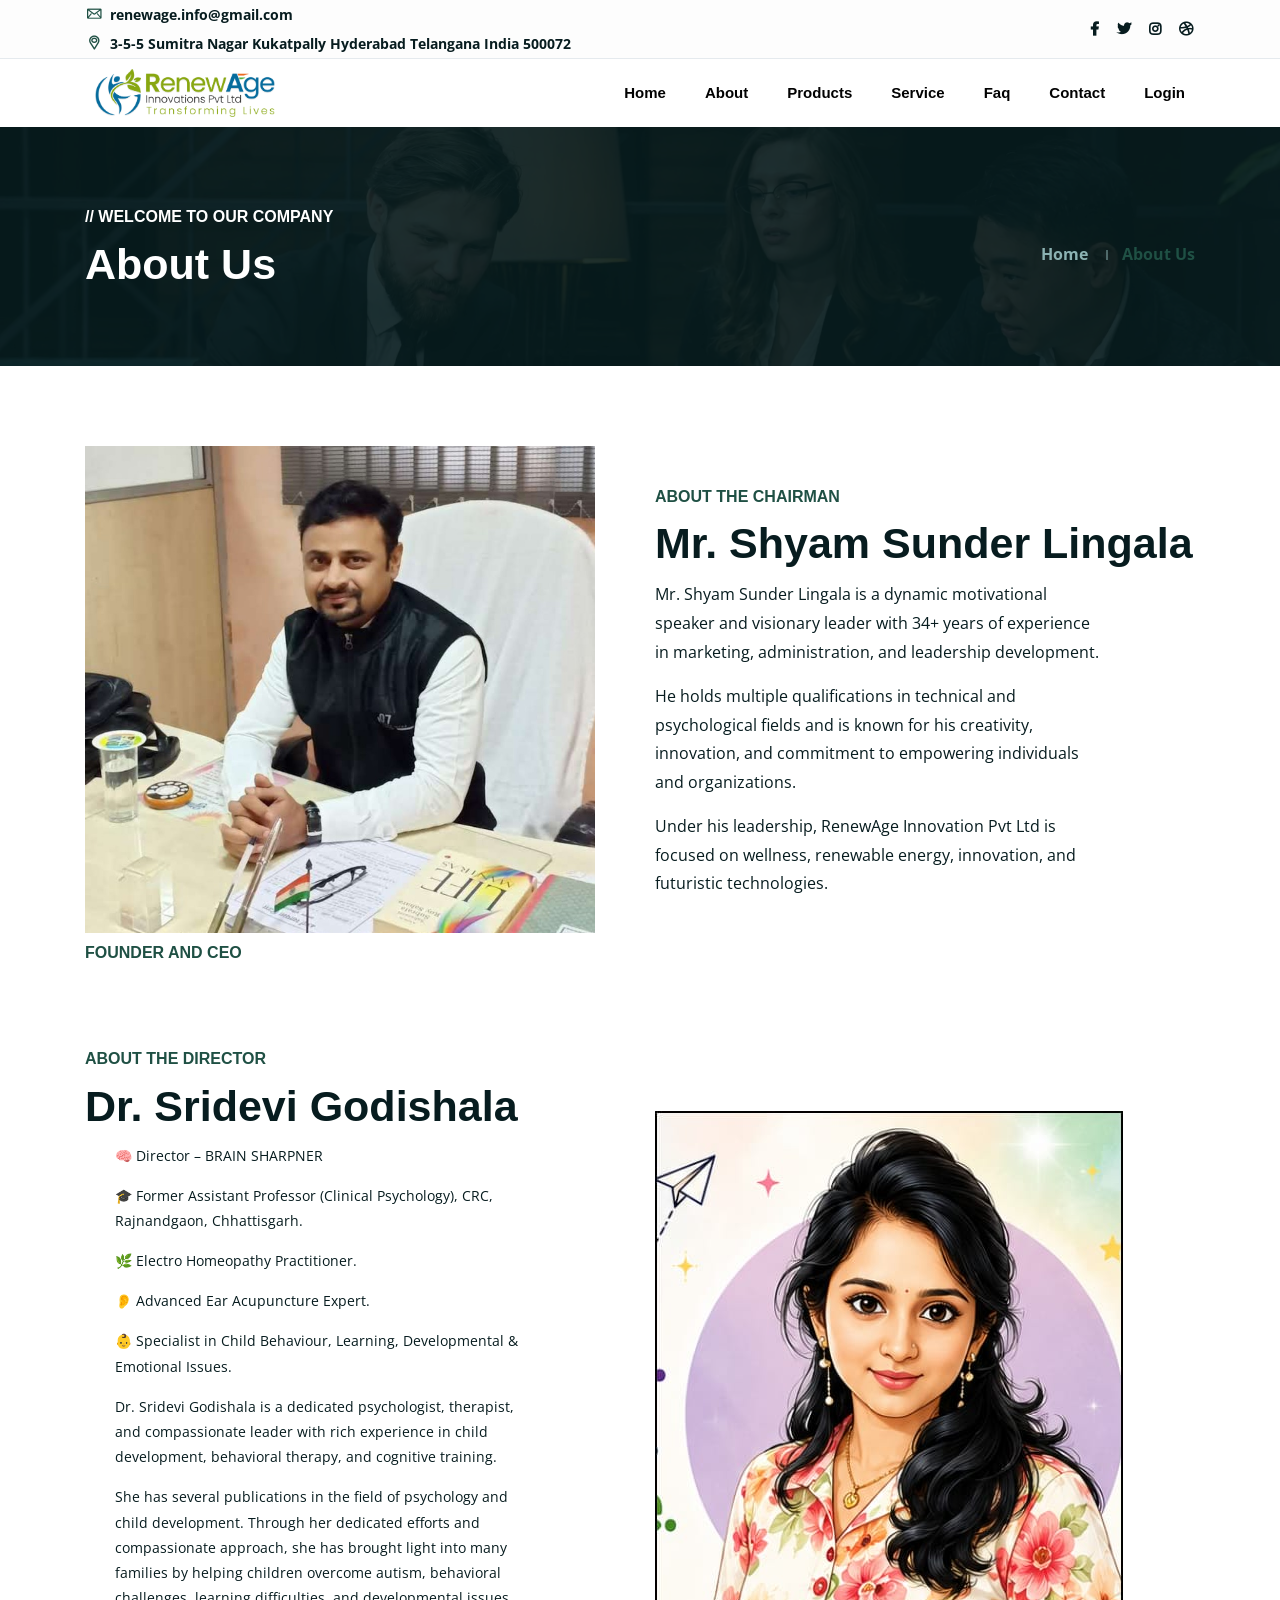
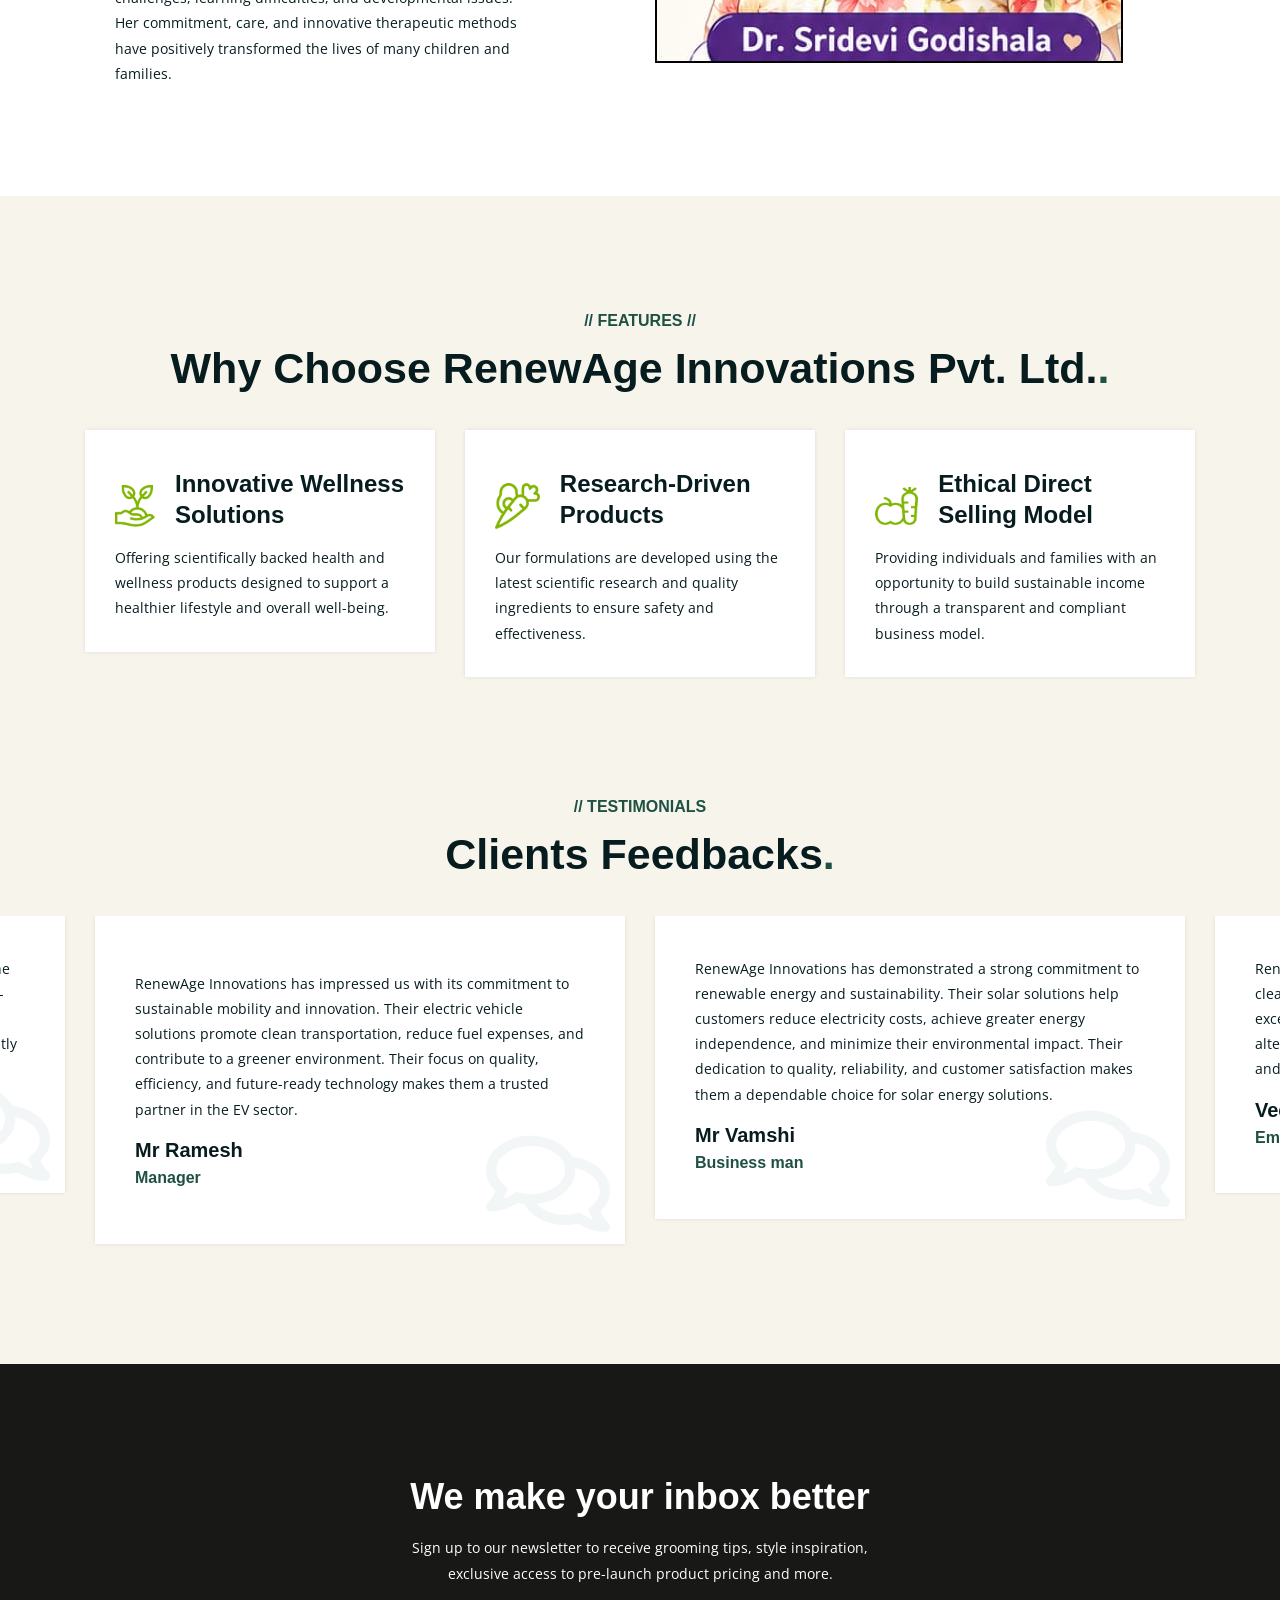
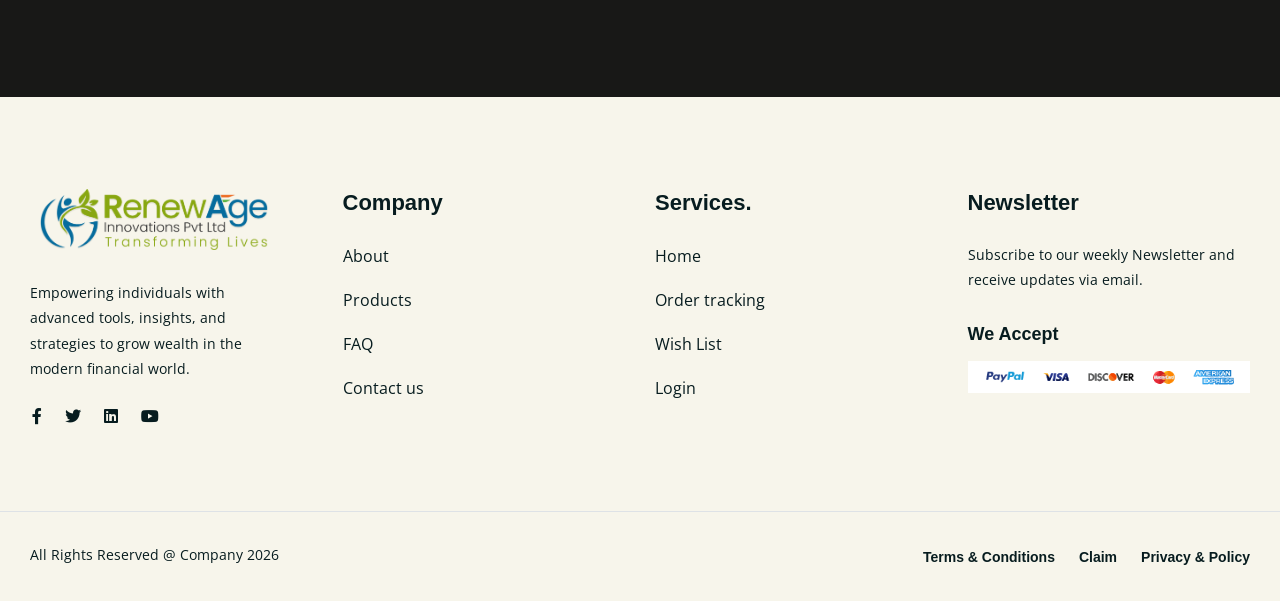
==== commit e3985150: "first commit" ====
--- a/about.html
+++ b/about.html
@@ -384,7 +384,7 @@
                     <div class="col-lg-12">
                         <div class="section-title-area ltn__section-title-2 text-center">
                             <h6 class="section-subtitle ltn__secondary-color">// features //</h6>
-                            <h1 class="section-title">Why Choose Us<span>.</span></h1>
+                            <h1 class="section-title">Why Choose RenewAge Innovations Pvt. Ltd.<span>.</span></h1>
                         </div>
                     </div>
                 </div>
@@ -395,12 +395,11 @@
                                 <div class="ltn__feature-icon">
                                     <span><img src="assets/img/icons/icon-img/21.png" alt="#"></span>
                                 </div>
-                               <h3><a href="index.html">Innovative Growth Solutions</a></h3>
+                               <h3><a href="index.html">Innovative Wellness Solutions</a></h3>
 </div>
 <div class="ltn__feature-info">
     <p>
-       Access powerful digital tools and innovative technologies designed to help businesses and individuals achieve smart growth, improved performance, and a seamless, future-ready digital experience.
-
+       Offering scientifically backed health and wellness products designed to support a healthier lifestyle and overall well-being.
     </p>
 
                             </div>
@@ -412,10 +411,10 @@
                                 <div class="ltn__feature-icon">
                                     <span><img src="assets/img/icons/icon-img/22.png" alt="#"></span>
                                 </div>
-                                <h3><a href="index.html">Advanced Market Intelligence</a></h3>
+                                <h3><a href="index.html"> Research-Driven Products</a></h3>
                             </div>
                             <div class="ltn__feature-info">
-                                <p>Stay ahead with smart market analysis, emerging trends, and data-driven insights designed to help businesses and individuals make informed decisions and achieve sustainable digital growth.</p>
+                                <p>Our formulations are developed using the latest scientific research and quality ingredients to ensure safety and effectiveness.</p>
                             </div>
                         </div>
                     </div>
@@ -425,11 +424,11 @@
                                 <div class="ltn__feature-icon">
                                     <span><img src="assets/img/icons/icon-img/23.png" alt="#"></span>
                                 </div>
-                                <h3><a href="index.html">Real-Time Market Insights</a></h3>
+                                <h3><a href="index.html">Ethical Direct Selling Model</a></h3>
                             </div>
                             <div class="ltn__feature-info">
                                 <p>
-    Experience a highly secure, next-generation platform built with advanced technology, reliable performance, and modern digital solutions—delivering real-time market insights for a smooth, trusted, and future-ready user experience.
+    Providing individuals and families with an opportunity to build sustainable income through a transparent and compliant business model.
 </p>
 
                             </div>
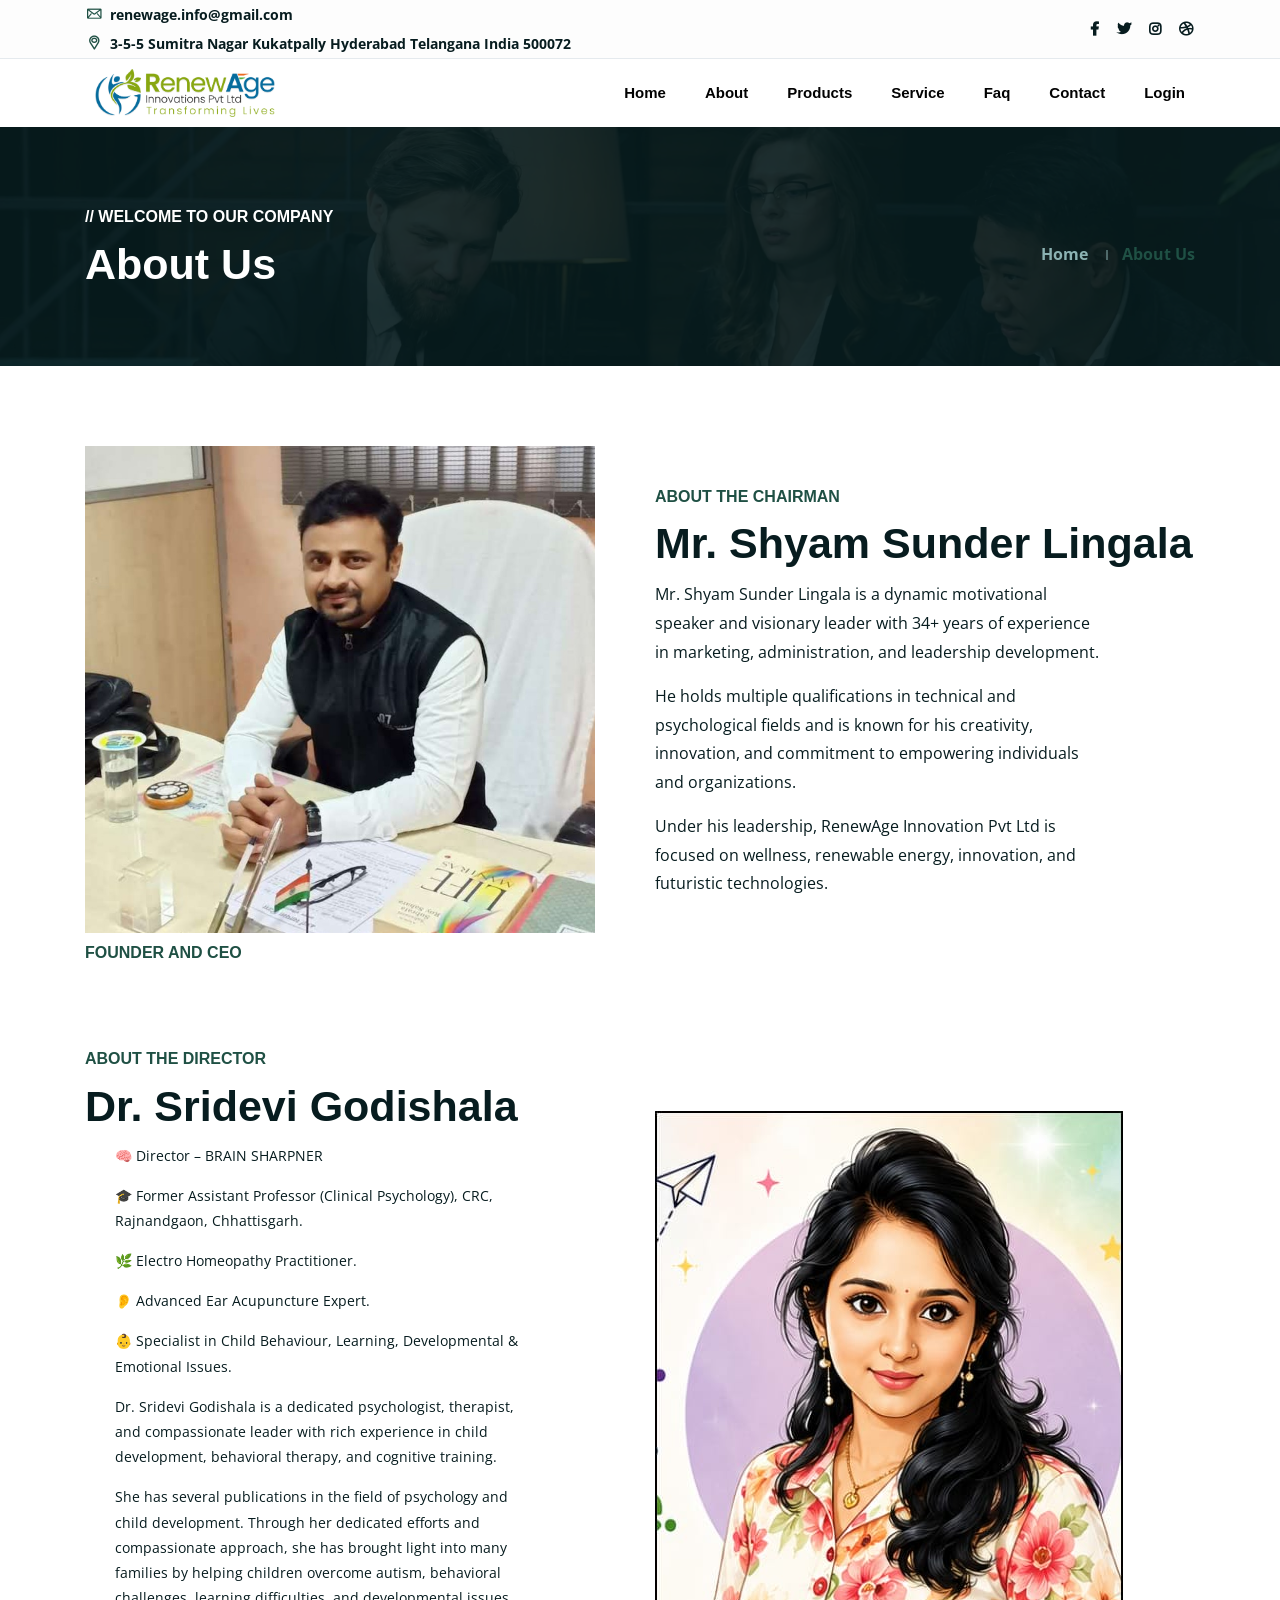
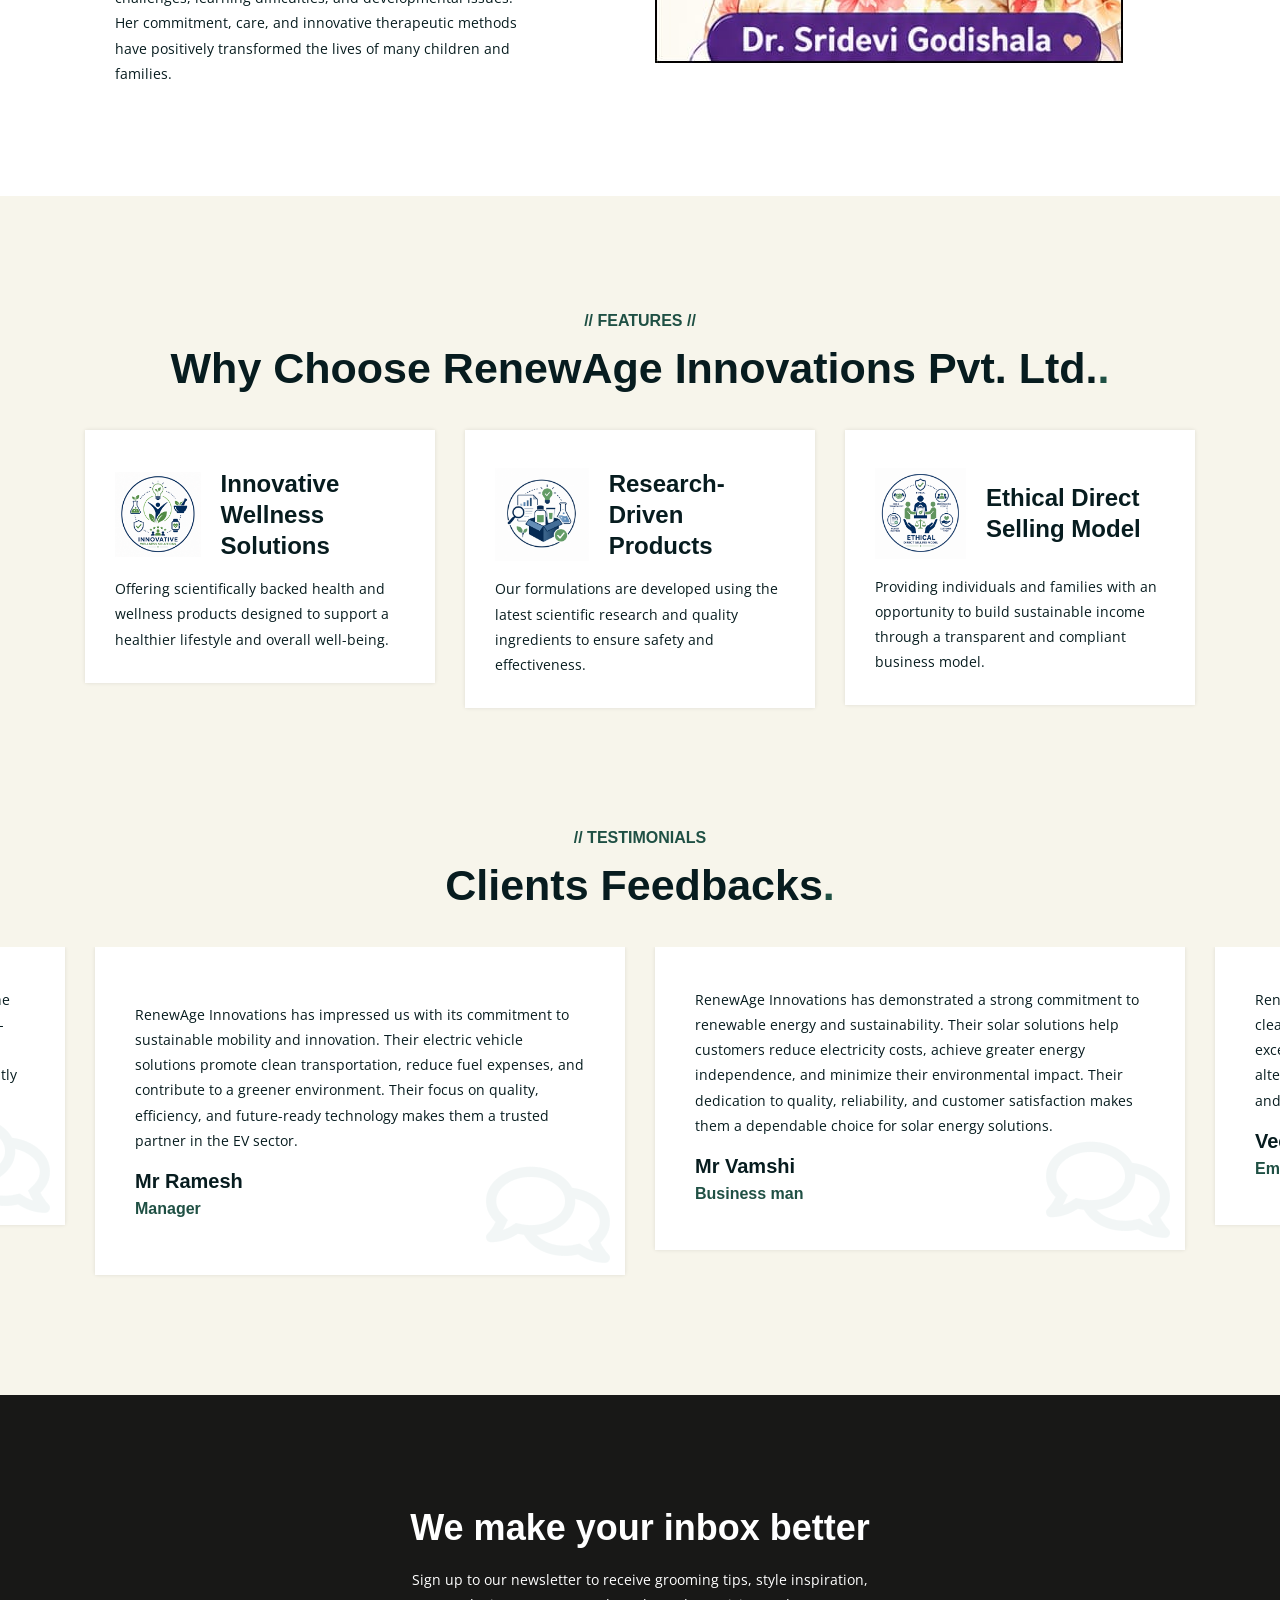
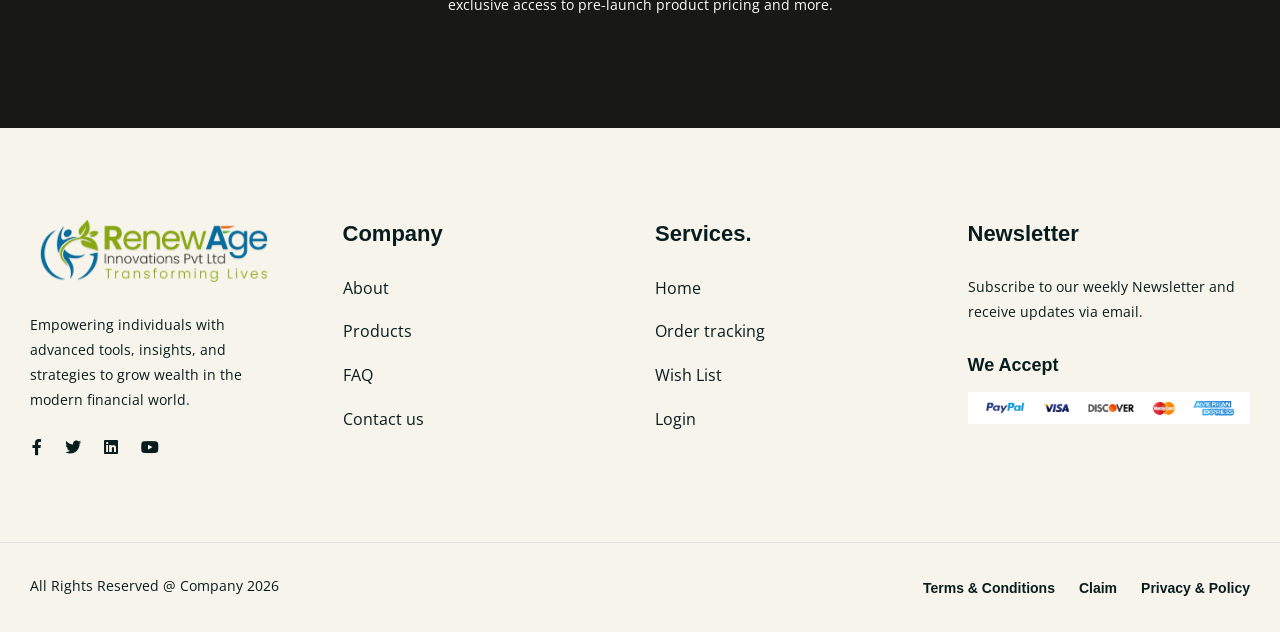
==== commit a75281a6: "fwe" ====
--- a/about.html
+++ b/about.html
@@ -260,6 +260,28 @@
         <!-- Utilize Mobile Menu End -->
 
         <div class="ltn__utilize-overlay"></div>
+        <div class="mobile-header-menu-fullwidth">
+            <div class="container">
+                <div class="row">
+                    <div class="col-lg-12">
+                        <!-- Mobile Menu Button -->
+                        <div class="mobile-menu-toggle d-lg-none">
+                            <span> <a href="index.html"><img src="assets/img/logo.png" width="140" alt=""></a></span>
+                            <a href="#ltn__utilize-mobile-menu" class="ltn__utilize-toggle">
+                                <svg viewBox="0 0 800 600">
+                                    <path d="M300,220 C300,220 520,220 540,220 C740,220 640,540 520,420 C440,340 300,200 300,200"
+                                          id="top"></path>
+                                    <path d="M300,320 L540,320" id="middle"></path>
+                                    <path d="M300,210 C300,210 520,210 540,210 C740,210 640,530 520,410 C440,330 300,190 300,190"
+                                          id="bottom" transform="translate(480, 320) scale(1, -1) translate(-480, -318) ">
+                                    </path>
+                                </svg>
+                            </a>
+                        </div>
+                    </div>
+                </div>
+            </div>
+        </div>
 
         <!-- BREADCRUMB AREA START -->
         <div class="ltn__breadcrumb-area ltn__breadcrumb-area-2 ltn__breadcrumb-color-white bg-overlay-theme-black-90 bg-image" data-bg="assets/img/bg/8.jpg">
@@ -393,7 +415,7 @@
                         <div class="ltn__feature-item ltn__feature-item-7">
                             <div class="ltn__feature-icon-title">
                                 <div class="ltn__feature-icon">
-                                    <span><img src="assets/img/icons/icon-img/21.png" alt="#"></span>
+                                    <span><img src="assets/img/icons/icon-img/icon01one.png" width="160" alt="#"></span>
                                 </div>
                                <h3><a href="index.html">Innovative Wellness Solutions</a></h3>
 </div>
@@ -409,7 +431,7 @@
                         <div class="ltn__feature-item ltn__feature-item-7">
                             <div class="ltn__feature-icon-title">
                                 <div class="ltn__feature-icon">
-                                    <span><img src="assets/img/icons/icon-img/22.png" alt="#"></span>
+                                    <span><img src="assets/img/icons/icon-img/icontwo.png" width="160" alt="#"></span>
                                 </div>
                                 <h3><a href="index.html"> Research-Driven Products</a></h3>
                             </div>
@@ -422,7 +444,7 @@
                         <div class="ltn__feature-item ltn__feature-item-7">
                             <div class="ltn__feature-icon-title">
                                 <div class="ltn__feature-icon">
-                                    <span><img src="assets/img/icons/icon-img/23.png" alt="#"></span>
+                                    <span><img src="assets/img/icons/icon-img/iconthree.png" width="160" alt="#"></span>
                                 </div>
                                 <h3><a href="index.html">Ethical Direct Selling Model</a></h3>
                             </div>
--- a/assets/css/style.css
+++ b/assets/css/style.css
@@ -16485,9 +16485,9 @@
 }
 
     .btn:last-child {
-        margin-right: 0;
-    }
-
+           margin-right: 78px;
+    margin-bottom: 40px;
+}
 .theme-btn-1 {
     background-color: var(--ltn__secondary-color);
     color: var(--white);
